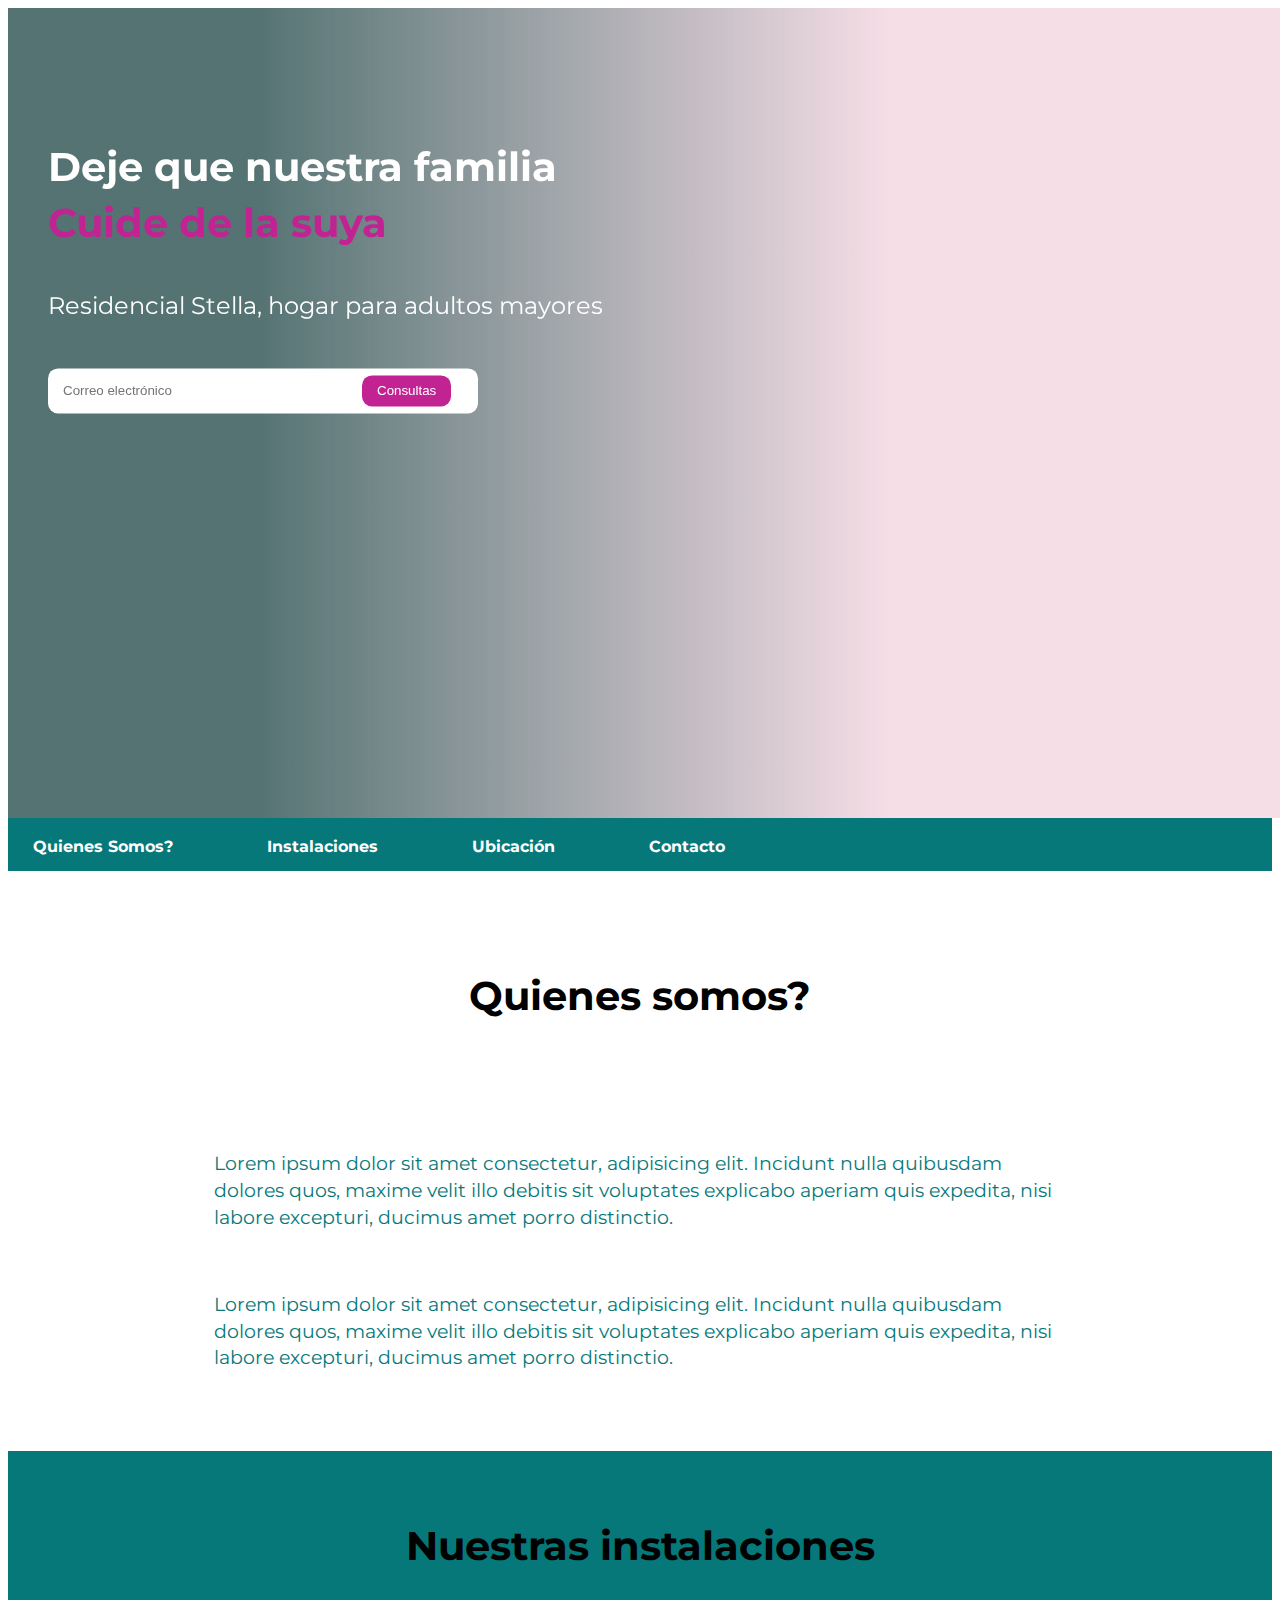
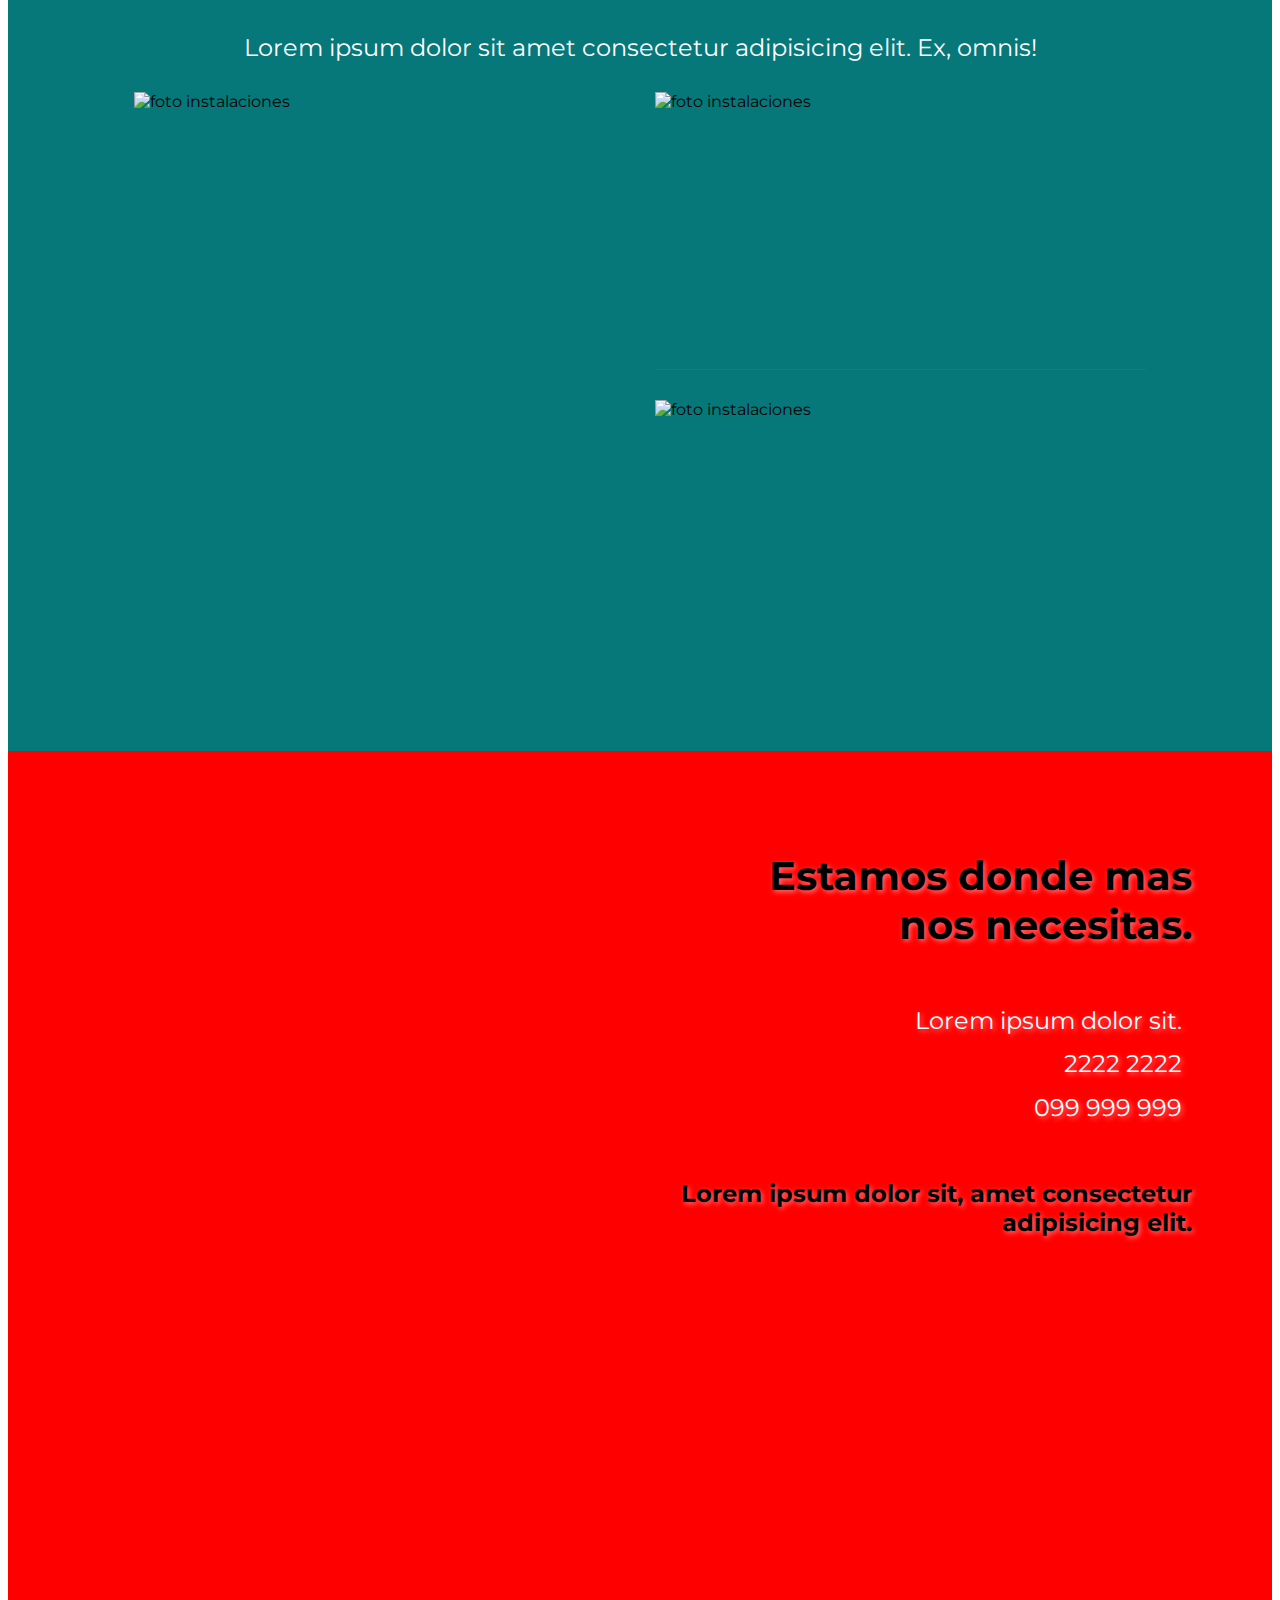
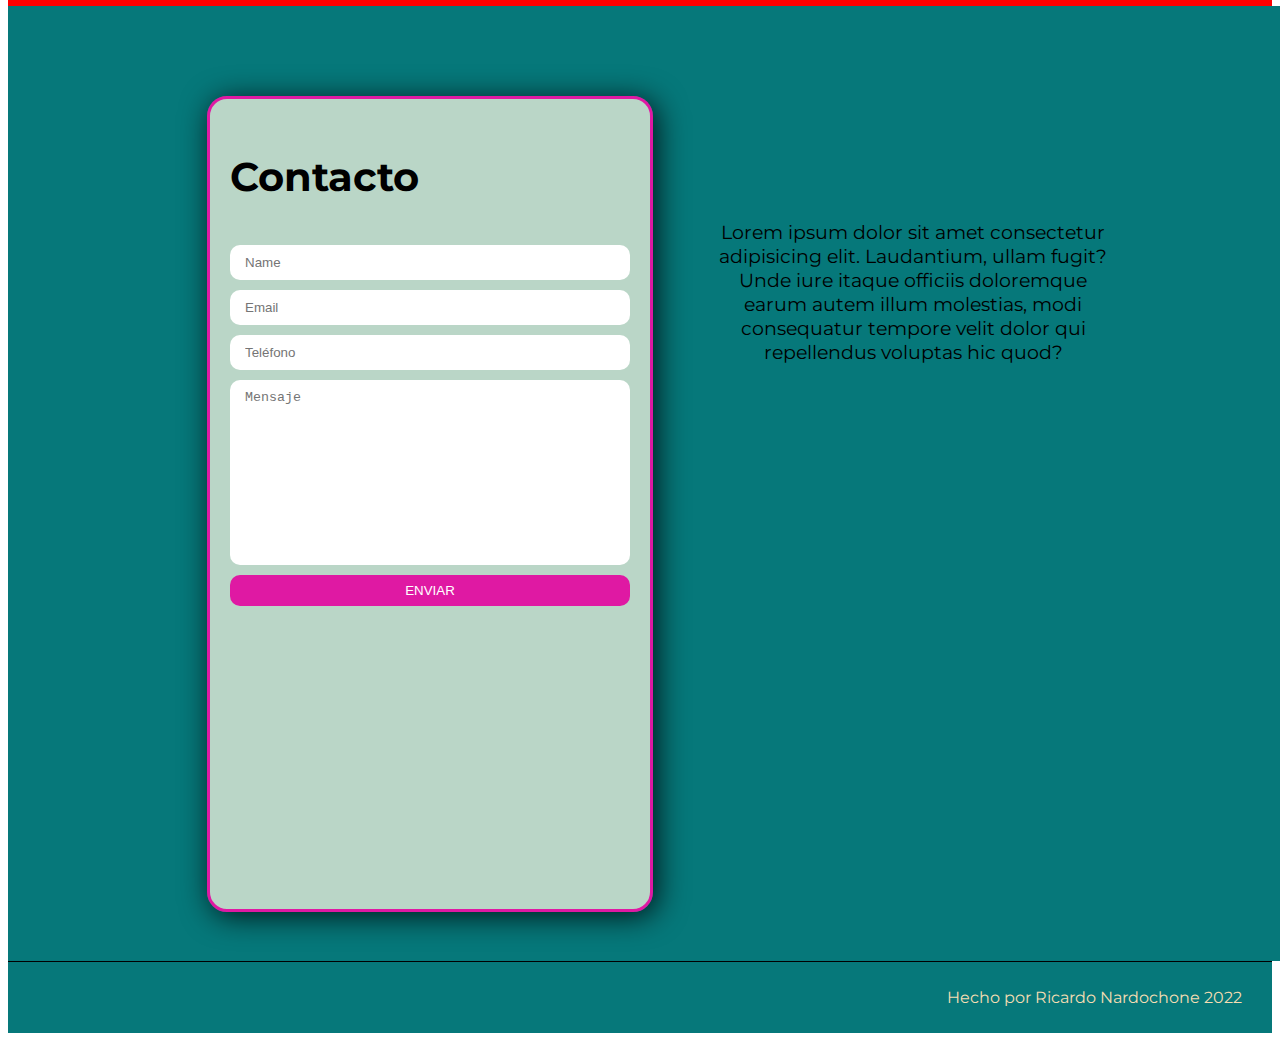
==== index.html @ 5abfd0f1 "Add files via upload" ====
<!DOCTYPE html>
<html lang="en">
<head>
    <meta charset="UTF-8">
    <meta http-equiv="X-UA-Compatible" content="IE=edge">
    <meta name="viewport" content="width=device-width, initial-scale=1.0">
    <title>Residencial Stella</title>
    <link rel="stylesheet" href="index.css">
    <link rel="stylesheet" href="normalize.css">
    <link rel="preconnect" href="https://fonts.googleapis.com">
    <link rel="preconnect" href="https://fonts.gstatic.com" crossorigin>
    <link href="https://fonts.googleapis.com/css2?family=Montserrat:wght@300;400;700&display=swap" rel="stylesheet">
    <script src="https://kit.fontawesome.com/e26da2372a.js" crossorigin="anonymous"></script>
</head>
<body>
    <div class="hero">
        <div class="heroBackground">
            <div class="heroText">
                <h1><span>Deje que nuestra familia</span><br>Cuide de la suya</h1>
                <p>Residencial Stella, hogar para adultos mayores</p>
                <form action="https://formsubmit.co/rich4shioo@gmail.com" method="POST">
                    <input type="hidden" name="_next" value="http://192.168.1.119:5500/">
                    <input type="hidden" name="_template" value="box">
                    <input type="hidden" name="_subject" value="Nuevo mensaje de la web!">
                    <input type="email" name="email" id="email" placeholder="Correo electrónico"> 
                    <input type="submit" value="Consultas">
                </form>
            </div>
        </div>
    </div>

    <div class="navSection">
        <nav class="navWide">
            <ul>
                <li><a href="#quienes">Quienes somos?</a></li>
                <li><a href="#instalaciones">Instalaciones</a></li>
                <li><a href="#ubicacion">Ubicación</a></li>
                <li><a href="#contacto">Contacto</a></li>
            </ul>
        </nav>
        <nav class="navSlim">
            <ul>
                <li><a href="#quienesMobile">Quienes somos?</a></li>
                <li><a href="#instalacionesMobile">Instalaciones</a></li>
                <li><a href="#ubicacionMobile">Ubicación</a></li>
                <li><a href="#contactoMobile">Contacto</a></li>
            </ul>
        </nav>
    </div>

    <div id="quienes" class="quienes">
        <div class="quienesMobile" id="quienesMobile"></div>
        <h2>Quienes somos?</h2>
        <div class="articles">
            <article>
                <p>Lorem ipsum dolor sit amet consectetur, adipisicing elit. Incidunt nulla quibusdam dolores quos, maxime velit illo debitis sit voluptates explicabo aperiam quis expedita, nisi labore excepturi, ducimus amet porro distinctio.</p>
                <div class="draw"><img src="images/img1.svg" alt=""></div>
            </article>
            <article id="artInvert">
                <div class="draw"><img src="images/img2.svg" alt=""></div>
                <p>Lorem ipsum dolor sit amet consectetur, adipisicing elit. Incidunt nulla quibusdam dolores quos, maxime velit illo debitis sit voluptates explicabo aperiam quis expedita, nisi labore excepturi, ducimus amet porro distinctio.</p>
            </article>
        </div>
    </div>

    <div id="instalaciones" class="instalaciones">
        <div class="instalacionesMobile" id="instalacionesMobile"></div>
        <h2>Nuestras instalaciones</h2>
        <p class="instSubtitle">Lorem ipsum dolor sit amet consectetur adipisicing elit. Ex, omnis!</p>
        <div class="instalacionesGrid">

            <article class="instalacionesArticle">
                <img src="images/instalaciones.jpg" alt="foto instalaciones">
                <div class="instalacionesHover">
                    <h3>Titulo</h3>
                    <p>Lorem, ipsum dolor sit amet consectetur adipisicing elit. Perspiciatis animi in illum optio saepe aliquam.</p>
                </div>
            </article>

            <article class="instalacionesArticle">
                <img src="images/instalaciones.jpg" alt="foto instalaciones">
                <div class="instalacionesHover">
                    <h3>Titulo</h3>
                    <p>Lorem, ipsum dolor sit amet consectetur adipisicing elit. Perspiciatis animi in illum optio saepe aliquam.</p>
                </div>
            </article>

            <article class="instalacionesArticle">
                <img src="images/instalaciones.jpg" alt="foto instalaciones">
                <div class="instalacionesHover">
                    <h3>Titulo</h3>
                    <p>Lorem, ipsum dolor sit amet consectetur adipisicing elit. Perspiciatis animi in illum optio saepe aliquam.</p>
                </div>
            </article>

        </div>
    </div>    

    <div id="ubicacion" class="ubicacion">
        <div class="ubicacionMobile" id="ubicacionMobile"></div>
        <div class="ubicacionBG">
            <div class="ubicacionText">
                <h2>Estamos donde mas<br>nos necesitas.</h2>
                <ul>
                    <li>Lorem ipsum dolor sit. <i class="fa-solid fa-map"></i></li>
                    <li>2222 2222 <i class="fa-solid fa-phone"></i></li>
                    <li>099 999 999 <i class="fa-brands fa-whatsapp-square"></i></li>
                </ul>
                <p>Lorem ipsum dolor sit, amet consectetur adipisicing elit.</p>
            </div>
        </div>
    </div>

    <div id="contacto" class="contacto">
        <div class="contactoMobile" id="contactoMobile"></div>
        <div class="form">
            <h2>Contacto</h2>
            <form name="contactForm" id="contactForm" action="https://formsubmit.co/rich4shioo@gmail.com" method="POST" class="endForm">
                <input type="hidden" name="_next" value="http://192.168.1.119:5500/">
                <input type="hidden" name="_template" value="box">
                <input type="hidden" name="_subject" value="Nuevo mensaje de la web!">
                <input type="text" name="name" id="name" placeholder="Name" required>
                <input type="email" name="email" id="email" placeholder="Email" required>
                <input type="number" name="number" id="number" placeholder="Teléfono">
                <textarea name="texta" id="texta" cols="30" rows="11" placeholder="Mensaje" form="contactForm"></textarea>
                <input type="submit" value="ENVIAR">
            </form>
        </div>
        <div class="mensajeFinal">
            <div class="drawFinal"><img src="images/img3.svg" alt=""></div>
            <p>Lorem ipsum dolor sit amet consectetur adipisicing elit. Laudantium, ullam fugit? Unde iure itaque officiis doloremque earum autem illum molestias, modi consequatur tempore velit dolor qui repellendus voluptas hic quod?</p>
        </div>
    </div>

    <footer>
        <p>Hecho por Ricardo Nardochone 2022</p>
    </footer>
</body>
</html>
---- index.css ----
:root{
    --main-color: rgb(223, 25, 163);
    --secondary-color: rgb(6, 120, 122);
}

body{
    font-family: 'Montserrat', sans-serif;
    position: relative;
}

.heroBackground{
    width: 100vw;
    height: 90vh;
    background-image: 
        linear-gradient(90deg, rgb(4, 58, 59, 0.7) 20%, rgba(238, 88, 143, 0.2) 70%),
        url("images/background1.jpg");
    filter: grayscale(20%);
    background-size: cover;
    background-attachment: fixed;
    background-position: 70% 50%;
    background-position: relative;
    background-repeat: no-repeat;
}

.heroText{
    position: absolute;
    top: 50%;
    transform: translate(0,-100%);
    left: 40px;
}

.hero h1{
    font-weight: 700;
    font-size: 2.5rem;
    color: var(--main-color);
    line-height: 3.5rem;
}

.hero span{
    color: white;
}

.hero p{
    font-weight: 400;
    font-size: 1.5rem;
    color: white;
    line-height: 3.5rem;
}

.hero input[type='email']{
    margin-top: 10px;
    width: 400px;
    border-style: none;
    padding: 15px;
    border-radius: 10px;
    outline: none;
}

.hero input[type='submit']{
    color: white;
    background-color: var(--main-color);
    padding: 8px 15px;
    border-style: none;
    border-radius: 10px;
    margin-left: -120px;
    cursor: pointer;
}

.navSection{
    position: sticky;
    z-index: 20;
    top: 0;
}

nav{
    background-color: var(--secondary-color);
    display: flex;
    justify-content: right;
}

nav ul{
    margin: 0;
    padding: 0;
}

nav ul li{
    display: inline-block;
    list-style-type: none;
    padding: 15px 25px;
    margin-top: 4px;
    margin-right: 40px;
}

nav ul li a{    
    text-decoration: none;
    color:  white;
    font-weight: bold;
    cursor: pointer;
    text-transform: capitalize;
}

nav ul li a:hover{
    color: black;
    transition: .2s;
} 

.quienes{
    display: flex;
    flex-direction: column;
    width: 100%;
    margin: auto;
    align-items: center;
}

.quienes h2{
    margin: 100px 0;
    font-size: 2.5rem;
}

article{
    width: 80%;
    margin: 0 auto;
    display: flex;
    justify-content: center;
    align-items: center;
    padding: 20px;
}

.articles:first-child{margin-top: 50px;}
.articles:last-child{margin-bottom: 50px;}

.draw img{
    width: 300px;
}

article p{
    margin: 10px 80px;
    padding: 0;
    font-size: 1.2rem;
    line-height: 1.4;
    color: var(--secondary-color);
}

/* Instalaciones */
.instalaciones{
    background-color: var(--secondary-color);
    width: 100%;
    height: 100vh;
    display: flex;
    flex-direction: column;
    align-items: center;
}

.instalaciones h2{    
    margin-top: 70px;
    font-size: 2.5rem;
}

.instSubtitle {
    max-width: 90%;
    text-align: center;
    color: white;
    font-size: 1.5rem;
    margin: 30px 0;
}

.instalacionesGrid{
    display: grid;
    width: 80%;
    height: 65%;
    grid-template-areas: 
    "img1 img1 img2 img2"
    "img1 img1 img3 img3";
    gap: 30px;
}

.instalacionesArticle{
    margin: 0;
    padding: 0;
    position: relative;
    width: 100%;
    height: 100%;
    overflow: hidden;
}

.instalacionesArticle img{
    width: 100%;
    height: 100%;
    object-fit: cover;
    cursor: pointer;
}

.instalacionesArticle:nth-of-type(1){
    grid-area: img1;
}

.instalacionesArticle:nth-of-type(2){
    grid-area: img2;
}

.instalacionesArticle:nth-of-type(3){
    grid-area: img3;
}

.instalacionesHover h3{
    font-size: 1.7rem;
}

.instalacionesHover p{
    font-size: 1.2rem;
    color: white;
    font-weight: 400;
    width: 80%;
}

.instalacionesHover{
    position: absolute;
    background: #f01bb0c5;
    top: 0;
    left: 0;
    width: 100%;
    height: 100%;
    display: flex;
    flex-direction: column;
    justify-content: center;
    align-items: center;
    text-align: center;
    transform: translateY(100%);
    transition: transform 0.4s ease-in-out;
}

.instalacionesArticle:hover .instalacionesHover{
    transform: translateY(0%);
}


/* Ubicacion */
.ubicacion{
    position: relative;
    background-color: red;
    width: 100%;
    height: 95vh;
}

.ubicacion h2{
    margin: 100px 0;
    font-size: 2.5rem;
    color: black;
}

.ubicacionBG{    
    width: 100%;
    height: 100%;
    background-image:  
        linear-gradient(90deg,
        rgba(255, 255, 255, 0) 0%,
        rgba(255, 255, 255, 0) 40%,
        rgba(6, 120, 122, 0.4) 50%,
        rgba(6, 120, 122, 1) 80%,
        rgb(6, 120, 122, 1) 100%),
        url("images/background2.jpg");
    background-size: cover;
    background-attachment: fixed;
    background-position: center;
    background-position: relative;
    background-repeat: no-repeat;
}

.ubicacionText{
    position: absolute;
    width: 600px;
    right: 80px;
    color: white;
    text-align: right;
    text-shadow: 2px 2px 5px rgba(255, 255, 255, 0.438);
}

.ubicacionText ul{
    list-style: none;
    margin-top: -50px;
    margin-bottom: 50px;
    margin-left: 80px;
    line-height: 1.8;
    font-size: 1.5rem;
    font-weight: 400;
}

.ubicacionText ul li i{
    margin-left: 10px;
}

.ubicacion p{
    font-size: 1.5rem;
    color: black;
    font-weight: 700;
}

.contacto{
    background-color: var(--secondary-color);
    height: 95vh;
    width: 100%;
    display: flex;
    padding: 50px;
    justify-content: center;
}

.contacto .form{
    width: 400px;
    height: 90%;
    background-color: rgba(235, 240, 220, 0.788);
    border: 3px solid var(--main-color);
    border-radius: 20px;
    padding: 20px;
    margin-top: 40px;
    box-shadow: 4px 4px 30px rgba(0, 0, 0, 0.829);
}

.mensajeFinal{
    width: 400px;
    margin: 30px 60px;
    text-align: center;
}


.drawFinal img{
    margin-top: 80px;
    width: 300px;
}

.mensajeFinal p{    
    font-size: 1.2rem;
    margin: 50px 0;
}

.contacto h2{
    font-size: 2.5rem;
}

.endForm{
    display: flex;
    flex-direction: column;
}

.contacto input{
    margin-top: 10px;
    border-style: none;
    padding: 10px 15px;
    border-radius: 10px;
    outline: none;
}

.contacto input[type='submit']{
    color: white;
    background-color: var(--main-color);
    padding: 8px 15px;
    border-style: none;
    cursor: pointer;
    border-radius: 10px;
}

.contacto textarea{
    margin-top: 10px;
    border-style: none;
    padding: 10px 15px;
    border-radius: 10px;
    outline: none;
    resize: none;
}

footer{
    display: flex;
    justify-content: right;
    background-color: var(--secondary-color);
    padding: 10px;
    border-top: 1px solid black;
}

footer p{
    font-size: 1rem;
    margin-right: 20px;
    color: wheat;
}

.navWide{ display: block; }
.navSlim{ display: none; }

@media screen and (max-width: 850px) {
    .navWide{ display: none; }
    .navSlim{ display: block; }

    .contactoMobile{
        display: block;
        position: relative;
        top: -950px;
        visibility: hidden;
    }  

    .quienesMobile{
        display: block;
        position: relative;
        top: -100px;
        visibility: hidden;
    }
    
    .instalacionesMobile{
        display: block;
        position: relative;
        top: -100px;
        visibility: hidden;
    }
    
    .ubicacionMobile{
        display: block;
        position: relative;
        top: -150px;
        visibility: hidden;
    }

    .heroBackground{
        width: 100%;
        height: 75vh;
        background-image: 
            linear-gradient(90deg, rgba(4, 58, 59, .8) 20%, rgba(238, 88, 143, 0.7) 100%),
            url("images/background1-mobile.png");
        filter: grayscale(20%);
        background-size:cover;
        background-attachment: fixed;
        background-position: 50% 50%;
        background-repeat: no-repeat;
    }

    .heroText{
        position: absolute;
        width: 80%;
        top: 50%;
        transform: translate(0,-50%);
        text-align: center;
    }
    
    .hero h1{
        font-weight: 700;
        font-size: 2rem;
        color: var(--main-color);
        line-height: 3.5rem;
        margin-bottom: 20px;
    }

    .hero form{
        display: none;
    }
    
    .hero span{
        color: white;
    }
    
    .hero p{
        font-weight: 400;
        font-size: 1.5rem;
        color: white;
        line-height: 2.5rem;
    }

    nav{
        background-color: var(--secondary-color);
        display: flex;
        flex-direction: column;
        justify-content: center;
        text-align: center;
        align-items: center;
    }

    nav ul li{
        display:block;
        margin: 0;
        list-style-type: none;
        font-size: 1rem;
        line-height: 0.5;
    }

    .quienes{
        display: flex;
        flex-direction: column;
        align-items: center;
        justify-content: center;
        width: 80%;
    }
    
    .quienes h2{
        font-size: 1.5rem;
    }
    
    article{
        display: flex;
        flex-direction: column;
        justify-content: center;
        align-items: center;
        text-align: center;
    }

    #artInvert{
        flex-direction: column-reverse;
    }
    
    .articles:first-child{margin-top: 50px;}
    .articles:last-child{margin-bottom: 50px;}
    
    .draw img{
        width: 300px;
        margin: 100px 0;
    }
    
    article p{
        width: 80%;
        font-size: 1.2rem;
        line-height: 1.4;
        color: var(--secondary-color);
    }

    .instalaciones{
        height: auto;
    }
    
    .instalaciones h2{    
        margin-top: 80px;
        font-size: 2rem;
        text-align: center;
    }
    
    .instSubtitle {
        width: 80%;
        text-align: center;
        color: white;
        font-size: 1.2rem;
        margin: 30px 0;
    }
    
    .instalacionesGrid{
        display: grid;
        width: 90%;
        grid-template-areas: 
        "img1 img1"
        "img2 img2"
        "img3 img3";
        gap: 20px;
        margin-bottom: 40px;
    }
    
    .instalacionesArticle{
        width: 100%;
        height: auto;
    }
    
    .instalacionesArticle img{
        width: 100%;
        height: 100%;
        object-fit: cover;
        cursor: pointer;
    }
    
    .instalacionesArticle:nth-of-type(1){
        grid-area: img1;
    }
    
    .instalacionesArticle:nth-of-type(2){
        grid-area: img2;
    }
    
    .instalacionesArticle:nth-of-type(3){
        grid-area: img3;
    }

    .instalacionesHover{
        display: none;
    }

    
    .ubicacion{
        position: relative;
        width: 100%;
        height: 95vh;
    }

    .ubicacion h2{
        position: relative;
        width: 80%;
        margin: 40px auto;
        font-size: 1.5rem;
        color: black;
        text-align: center;
    }
    
    .ubicacionBG{    
        width: 100%;
        height: 100%;
        background-image: url("images/background2.jpg");
        background-size: cover;
        background-attachment: fixed;
        background-position: center;
        background-position: relative;
        background-repeat: no-repeat;
        display: flex;
    }
    
    .ubicacionText{
        position:initial;
        color: black;
        text-shadow: 2px 2px 5px rgba(255, 255, 255, 0.829);
    }
    
    .ubicacionText ul{
        margin: 0;
        position: absolute;
        bottom: 30px;
        right: 30px;
        list-style: none;
        line-height: 1.8;
        font-size: 1.2rem;
        font-weight: 400;
    }

    .ubicacionText ul li{        
        font-weight: 700;
    }

    .ubicacion p{
        display: none;
    }

    .contacto{
        background-color: var(--secondary-color);
        width: 100%;
        height: auto;
        display: flex;
        flex-direction: column-reverse;
        padding: 0;
        justify-content: center;
        align-items: center;
    }
    
    .contacto .form{
        width: 320px;
        height: 70%;
        background-color: rgba(235, 240, 220, 0.788);
        border: 3px solid var(--main-color);
        border-radius: 20px;
        padding: 20px;
        margin-top: 30px;
        margin-bottom: 80px;
        box-shadow: 4px 4px 30px rgba(0, 0, 0, 0.829);
    }
    
    .mensajeFinal{
        width: 350px;
        margin: 0;
        text-align: center;
    }

    .mensajeFinal p{
        display: none;
    }
    
    
    .drawFinal img{
        margin-top: 80px;
        width: 200px;
    }
    
    .contacto h2{
        font-size: 1.7rem;
    }
    
    .endForm{
        display: flex;
        flex-direction: column;
    }
    
    .contacto input{
        margin-top: 10px;
        border-style: none;
        padding: 10px 15px;
        border-radius: 10px;
        outline: none;
    }
    
    .contacto input[type='submit']{
        color: white;
        background-color: var(--main-color);
        padding: 8px 15px;
        border-style: none;
        cursor: pointer;
        border-radius: 10px;
    }
    
    .contacto textarea{
        margin-top: 10px;
        border-style: none;
        padding: 10px 15px;
        border-radius: 10px;
        outline: none;
        resize: none;
    }
}
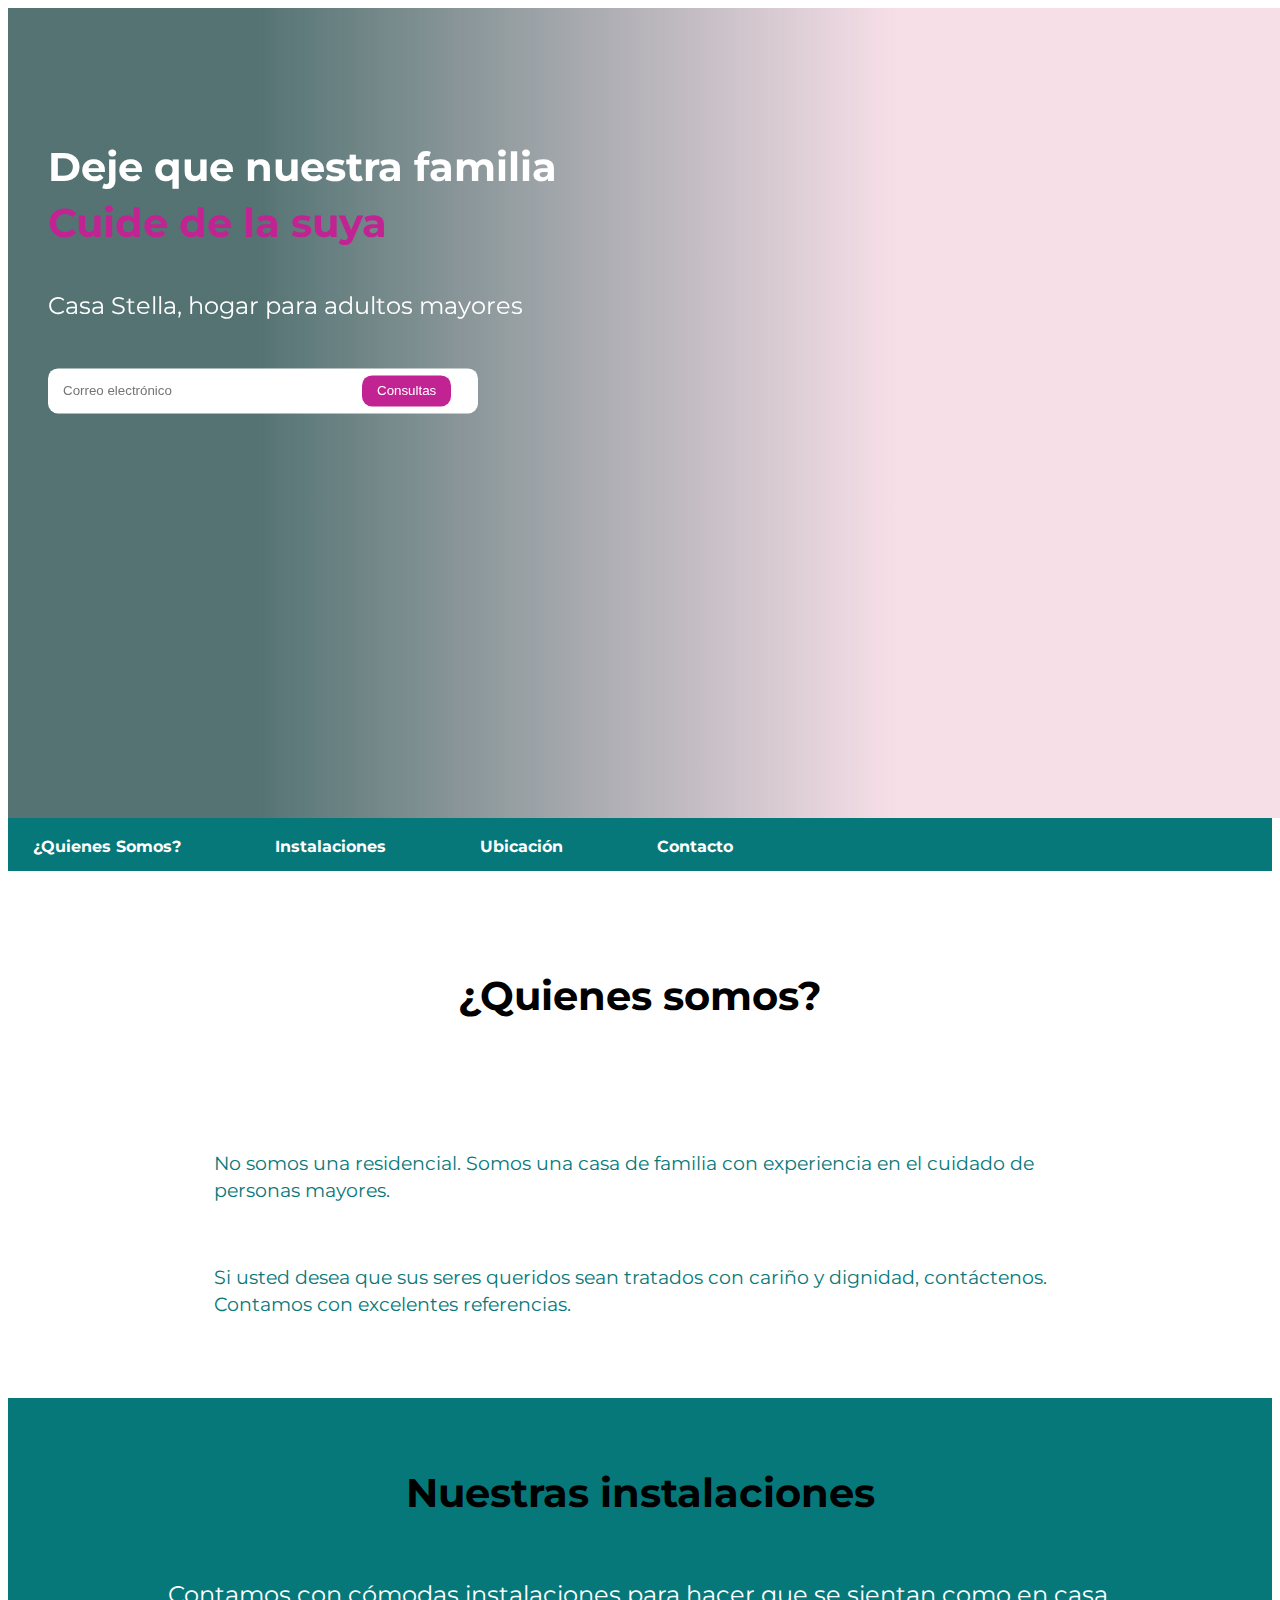
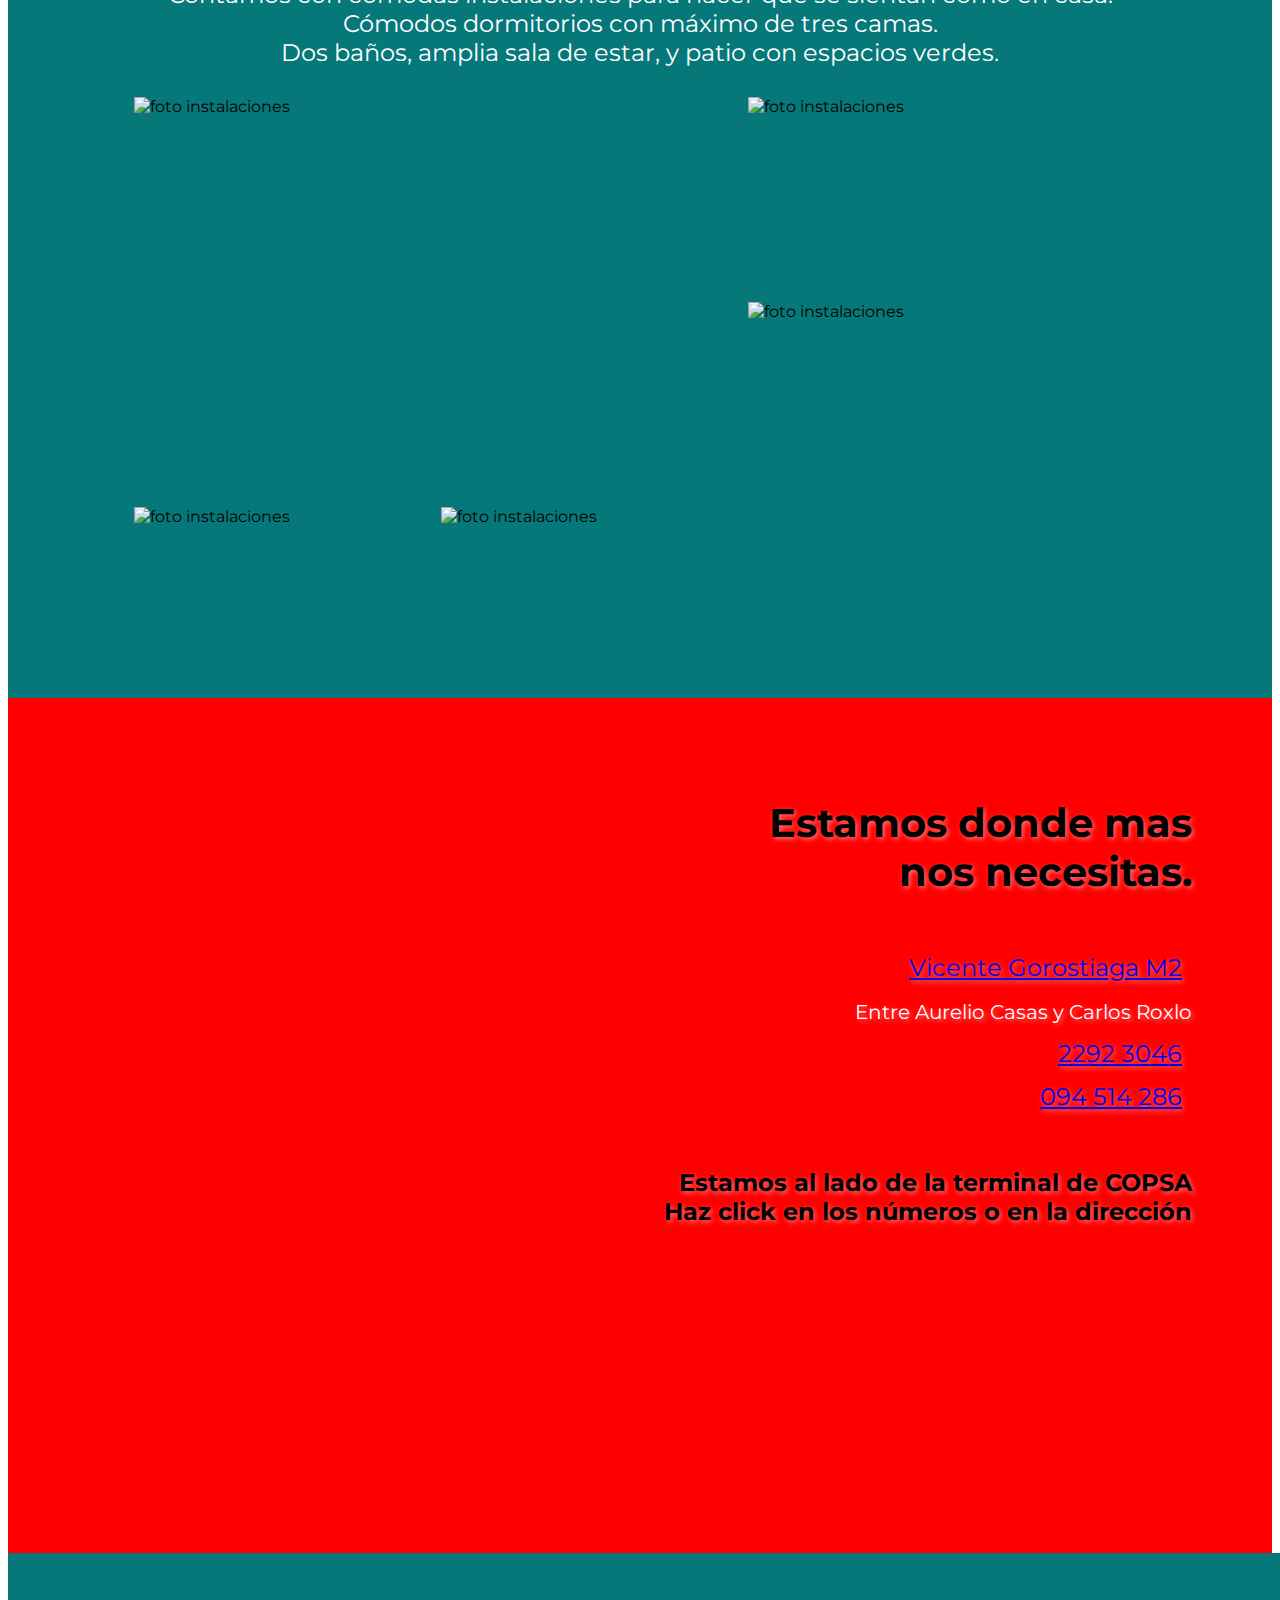
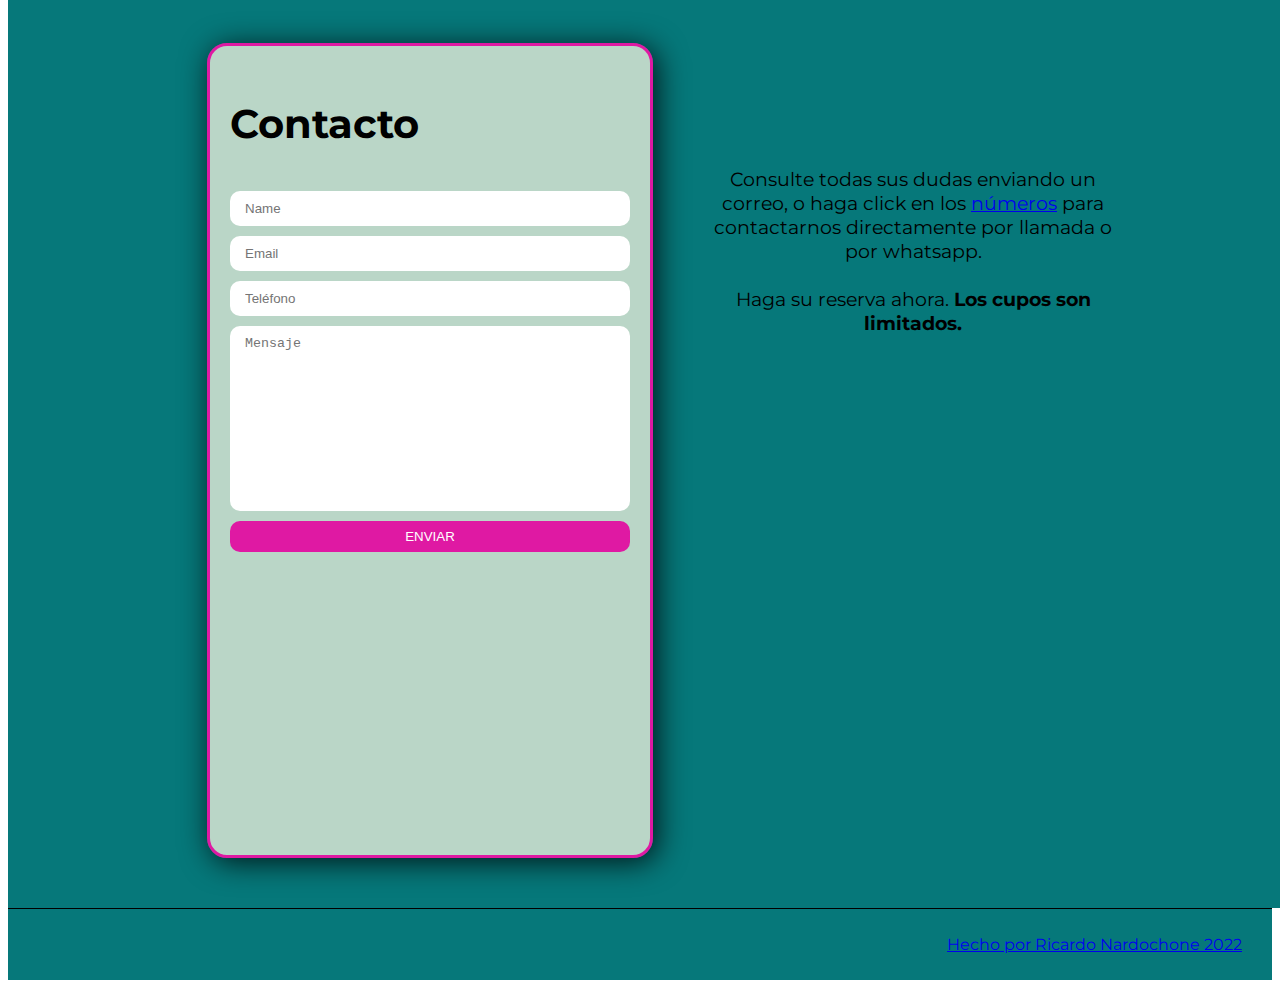
==== commit 7429bc33: "Update index.html" ====
--- a/index.html
+++ b/index.html
@@ -17,12 +17,13 @@
         <div class="heroBackground">
             <div class="heroText">
                 <h1><span>Deje que nuestra familia</span><br>Cuide de la suya</h1>
-                <p>Residencial Stella, hogar para adultos mayores</p>
+                <p>Casa Stella, hogar para adultos mayores</p>
                 <form action="https://formsubmit.co/rich4shioo@gmail.com" method="POST">
-                    <input type="hidden" name="_next" value="http://192.168.1.119:5500/">
+                    <input type="hidden" name="_captcha" value="false">
+                    <input type="hidden" name="_next" value="www.casastella.me">
                     <input type="hidden" name="_template" value="box">
                     <input type="hidden" name="_subject" value="Nuevo mensaje de la web!">
-                    <input type="email" name="email" id="email" placeholder="Correo electrónico"> 
+                    <input type="email" name="email" id="email" placeholder="Correo electrónico" required> 
                     <input type="submit" value="Consultas">
                 </form>
             </div>
@@ -32,7 +33,7 @@
     <div class="navSection">
         <nav class="navWide">
             <ul>
-                <li><a href="#quienes">Quienes somos?</a></li>
+                <li><a href="#quienes">¿Quienes somos?</a></li>
                 <li><a href="#instalaciones">Instalaciones</a></li>
                 <li><a href="#ubicacion">Ubicación</a></li>
                 <li><a href="#contacto">Contacto</a></li>
@@ -40,7 +41,7 @@
         </nav>
         <nav class="navSlim">
             <ul>
-                <li><a href="#quienesMobile">Quienes somos?</a></li>
+                <li><a href="#quienesMobile">¿Quienes somos?</a></li>
                 <li><a href="#instalacionesMobile">Instalaciones</a></li>
                 <li><a href="#ubicacionMobile">Ubicación</a></li>
                 <li><a href="#contactoMobile">Contacto</a></li>
@@ -50,15 +51,15 @@
 
     <div id="quienes" class="quienes">
         <div class="quienesMobile" id="quienesMobile"></div>
-        <h2>Quienes somos?</h2>
+        <h2>¿Quienes somos?</h2>
         <div class="articles">
-            <article>
-                <p>Lorem ipsum dolor sit amet consectetur, adipisicing elit. Incidunt nulla quibusdam dolores quos, maxime velit illo debitis sit voluptates explicabo aperiam quis expedita, nisi labore excepturi, ducimus amet porro distinctio.</p>
-                <div class="draw"><img src="images/img1.svg" alt=""></div>
+            <article >
+                <div class="draw"><img src="images/img2.svg" alt=""></div>
+                <p>No somos una residencial. Somos una casa de familia con experiencia en el cuidado de personas mayores.</p>
             </article>
             <article id="artInvert">
-                <div class="draw"><img src="images/img2.svg" alt=""></div>
-                <p>Lorem ipsum dolor sit amet consectetur, adipisicing elit. Incidunt nulla quibusdam dolores quos, maxime velit illo debitis sit voluptates explicabo aperiam quis expedita, nisi labore excepturi, ducimus amet porro distinctio.</p>
+                <p>Si usted desea que sus seres queridos sean tratados con cariño y dignidad, contáctenos. Contamos con excelentes referencias.</p>
+                <div class="draw"><img src="images/img1.svg" alt=""></div>
             </article>
         </div>
     </div>
@@ -66,30 +67,41 @@
     <div id="instalaciones" class="instalaciones">
         <div class="instalacionesMobile" id="instalacionesMobile"></div>
         <h2>Nuestras instalaciones</h2>
-        <p class="instSubtitle">Lorem ipsum dolor sit amet consectetur adipisicing elit. Ex, omnis!</p>
+        <p class="instSubtitle">Contamos con cómodas instalaciones para hacer que se sientan como en casa.<br>Cómodos dormitorios con máximo de tres camas.<br>Dos baños, amplia sala de estar, y patio con espacios verdes.</p>
         <div class="instalacionesGrid">
 
             <article class="instalacionesArticle">
-                <img src="images/instalaciones.jpg" alt="foto instalaciones">
+                <img src="images/1.png" alt="foto instalaciones">
                 <div class="instalacionesHover">
-                    <h3>Titulo</h3>
-                    <p>Lorem, ipsum dolor sit amet consectetur adipisicing elit. Perspiciatis animi in illum optio saepe aliquam.</p>
+                    <p>Celebramos los cumpleaños todos juntos como una familia.<br>Los familiares también están invitados!</p>
                 </div>
             </article>
 
             <article class="instalacionesArticle">
-                <img src="images/instalaciones.jpg" alt="foto instalaciones">
+                <img src="images/2.png" alt="foto instalaciones">
                 <div class="instalacionesHover">
-                    <h3>Titulo</h3>
-                    <p>Lorem, ipsum dolor sit amet consectetur adipisicing elit. Perspiciatis animi in illum optio saepe aliquam.</p>
+                    <p>Disfrutando de los días lindos bajo la sombra.</p>
                 </div>
             </article>
 
             <article class="instalacionesArticle">
-                <img src="images/instalaciones.jpg" alt="foto instalaciones">
+                <img src="images/3.png" alt="foto instalaciones">
                 <div class="instalacionesHover">
-                    <h3>Titulo</h3>
-                    <p>Lorem, ipsum dolor sit amet consectetur adipisicing elit. Perspiciatis animi in illum optio saepe aliquam.</p>
+                    <p>Nunca se es demasiado grande para festejar tu cumple!</p>
+                </div>
+            </article>
+
+            <article class="instalacionesArticle">
+                <img src="images/4.png" alt="foto instalaciones">
+                <div class="instalacionesHover">
+                    <p>Habitaciones de 2 o 3 camas</p>
+                </div>
+            </article>
+
+            <article class="instalacionesArticle">
+                <img src="images/5.png" alt="foto instalaciones">
+                <div class="instalacionesHover">
+                    <p>Cómodas y bien amuebladas.</p>
                 </div>
             </article>
 
@@ -102,11 +114,12 @@
             <div class="ubicacionText">
                 <h2>Estamos donde mas<br>nos necesitas.</h2>
                 <ul>
-                    <li>Lorem ipsum dolor sit. <i class="fa-solid fa-map"></i></li>
-                    <li>2222 2222 <i class="fa-solid fa-phone"></i></li>
-                    <li>099 999 999 <i class="fa-brands fa-whatsapp-square"></i></li>
+                    <li><a href="https://www.google.com.uy/maps/@-34.7151277,-55.9666492,17.96z?hl=es-419" target="_blank">Vicente Gorostiaga M2 <i class="fa-solid fa-map"></i></a></li>
+                    <li><small>Entre Aurelio Casas y Carlos Roxlo</small></li>
+                    <li><a href="tel:2292 3046">2292 3046 <i class="fa-solid fa-phone" target="_blank"></i></a></li>
+                    <li><a href="https://wa.me/59894514286?text=Quisiera saber mas sobre casa Stella!" target="_blank"> 094 514 286 <i class="fa-brands fa-whatsapp-square"></i></a></li>
                 </ul>
-                <p>Lorem ipsum dolor sit, amet consectetur adipisicing elit.</p>
+                <p>Estamos al lado de la terminal de COPSA<br>Haz click en los números o en la dirección</p>
             </div>
         </div>
     </div>
@@ -116,7 +129,8 @@
         <div class="form">
             <h2>Contacto</h2>
             <form name="contactForm" id="contactForm" action="https://formsubmit.co/rich4shioo@gmail.com" method="POST" class="endForm">
-                <input type="hidden" name="_next" value="http://192.168.1.119:5500/">
+                <input type="hidden" name="_captcha" value="false">
+                <input type="hidden" name="_next" value="https://casastella.me">
                 <input type="hidden" name="_template" value="box">
                 <input type="hidden" name="_subject" value="Nuevo mensaje de la web!">
                 <input type="text" name="name" id="name" placeholder="Name" required>
@@ -128,12 +142,12 @@
         </div>
         <div class="mensajeFinal">
             <div class="drawFinal"><img src="images/img3.svg" alt=""></div>
-            <p>Lorem ipsum dolor sit amet consectetur adipisicing elit. Laudantium, ullam fugit? Unde iure itaque officiis doloremque earum autem illum molestias, modi consequatur tempore velit dolor qui repellendus voluptas hic quod?</p>
+            <p>Consulte todas sus dudas enviando un correo, o haga click en los <a href="#ubicacion">números</a> para contactarnos directamente por llamada o por whatsapp.<br><br>Haga su reserva ahora. <strong>Los cupos son limitados.</strong></p>
         </div>
     </div>
 
     <footer>
-        <p>Hecho por Ricardo Nardochone 2022</p>
+        <p><a href="https://wa.me/59893966795?text=Necesito un sitio web!" target="_blank">Hecho por Ricardo Nardochone 2022</a></p>
     </footer>
 </body>
-</html>+</html>
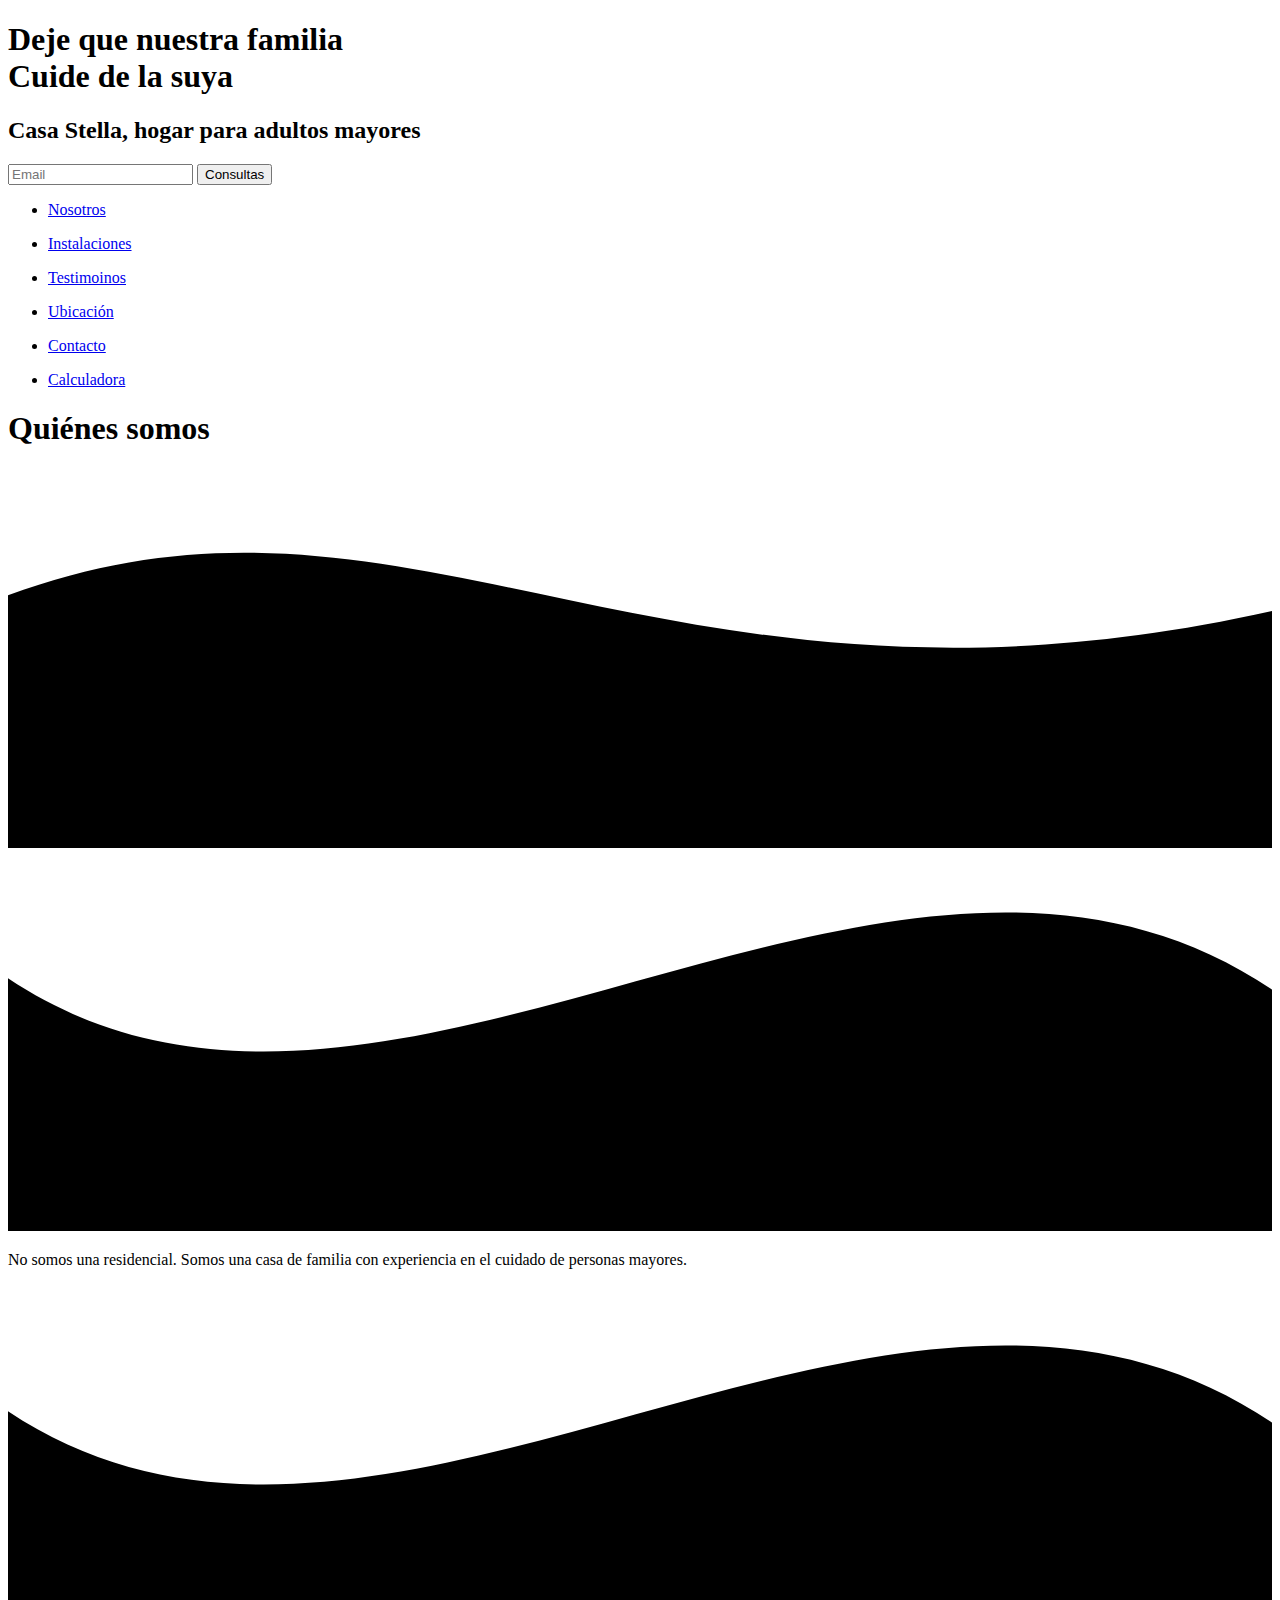
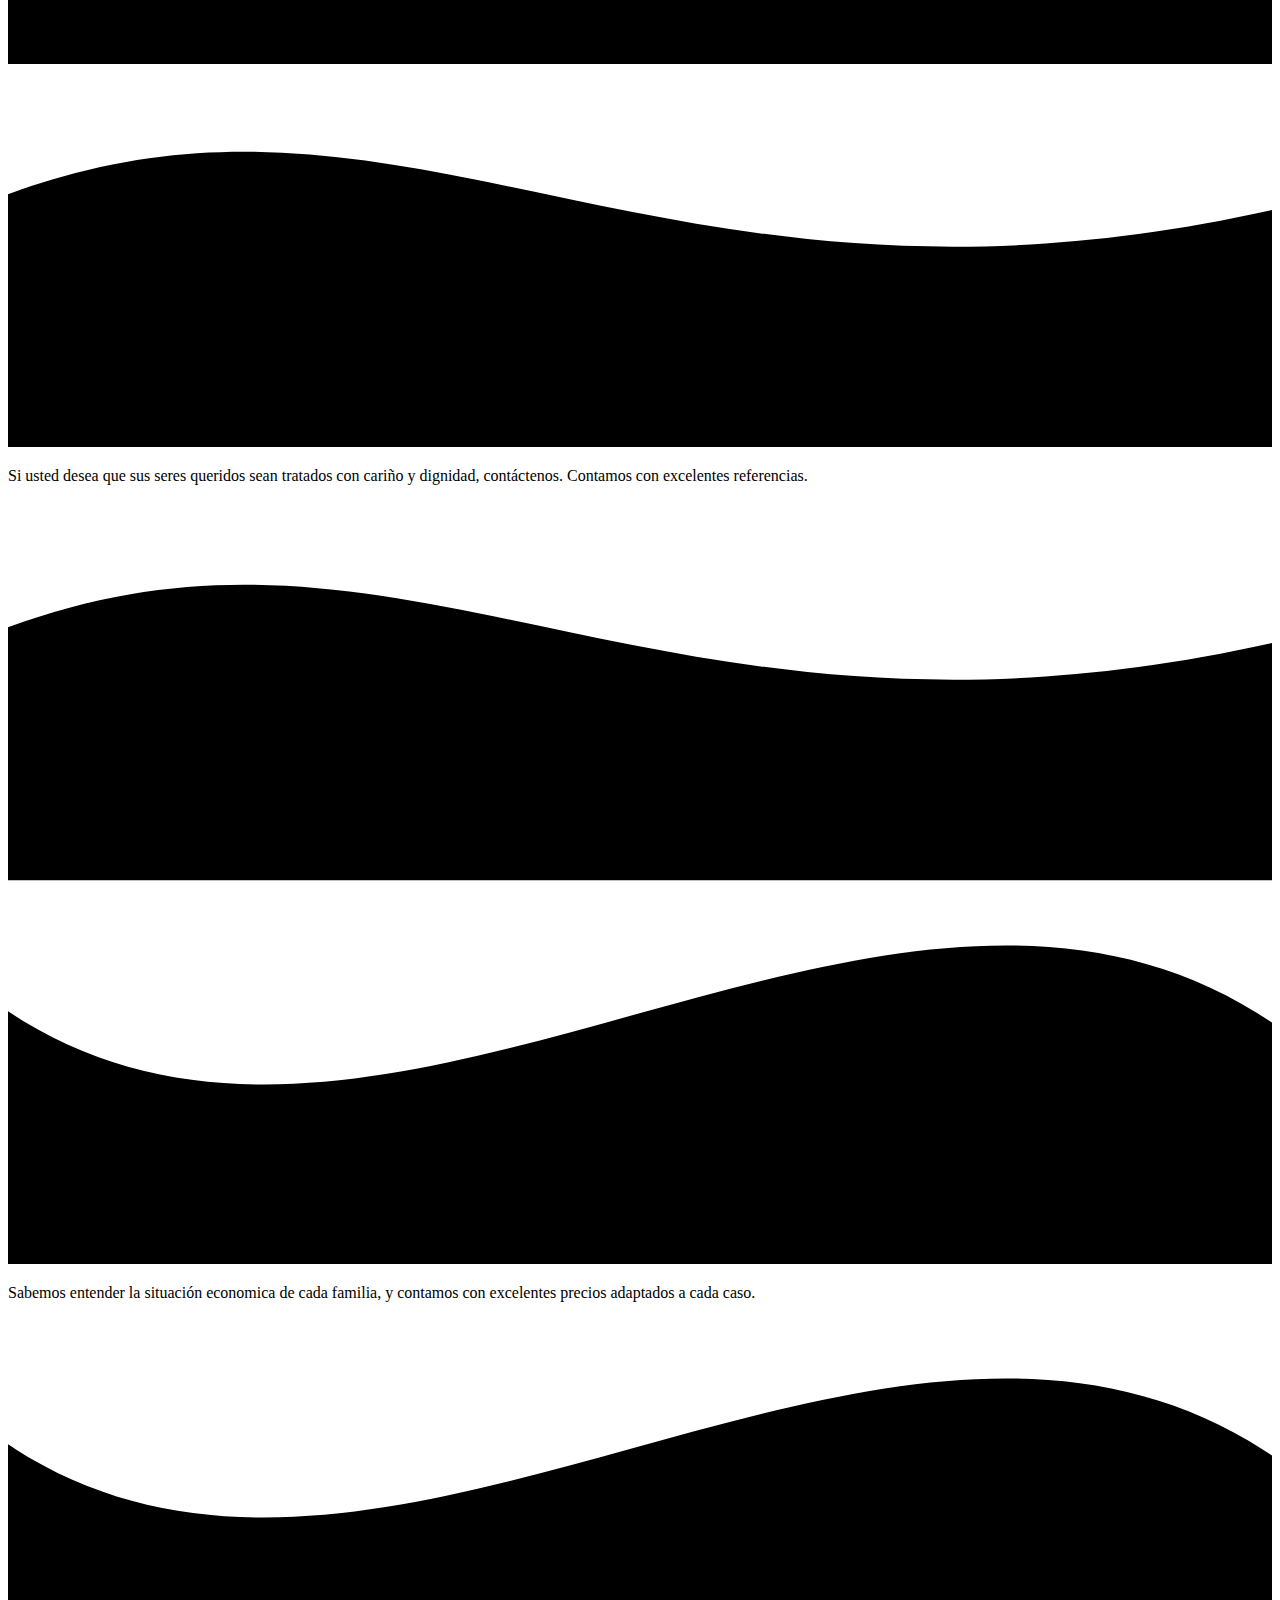
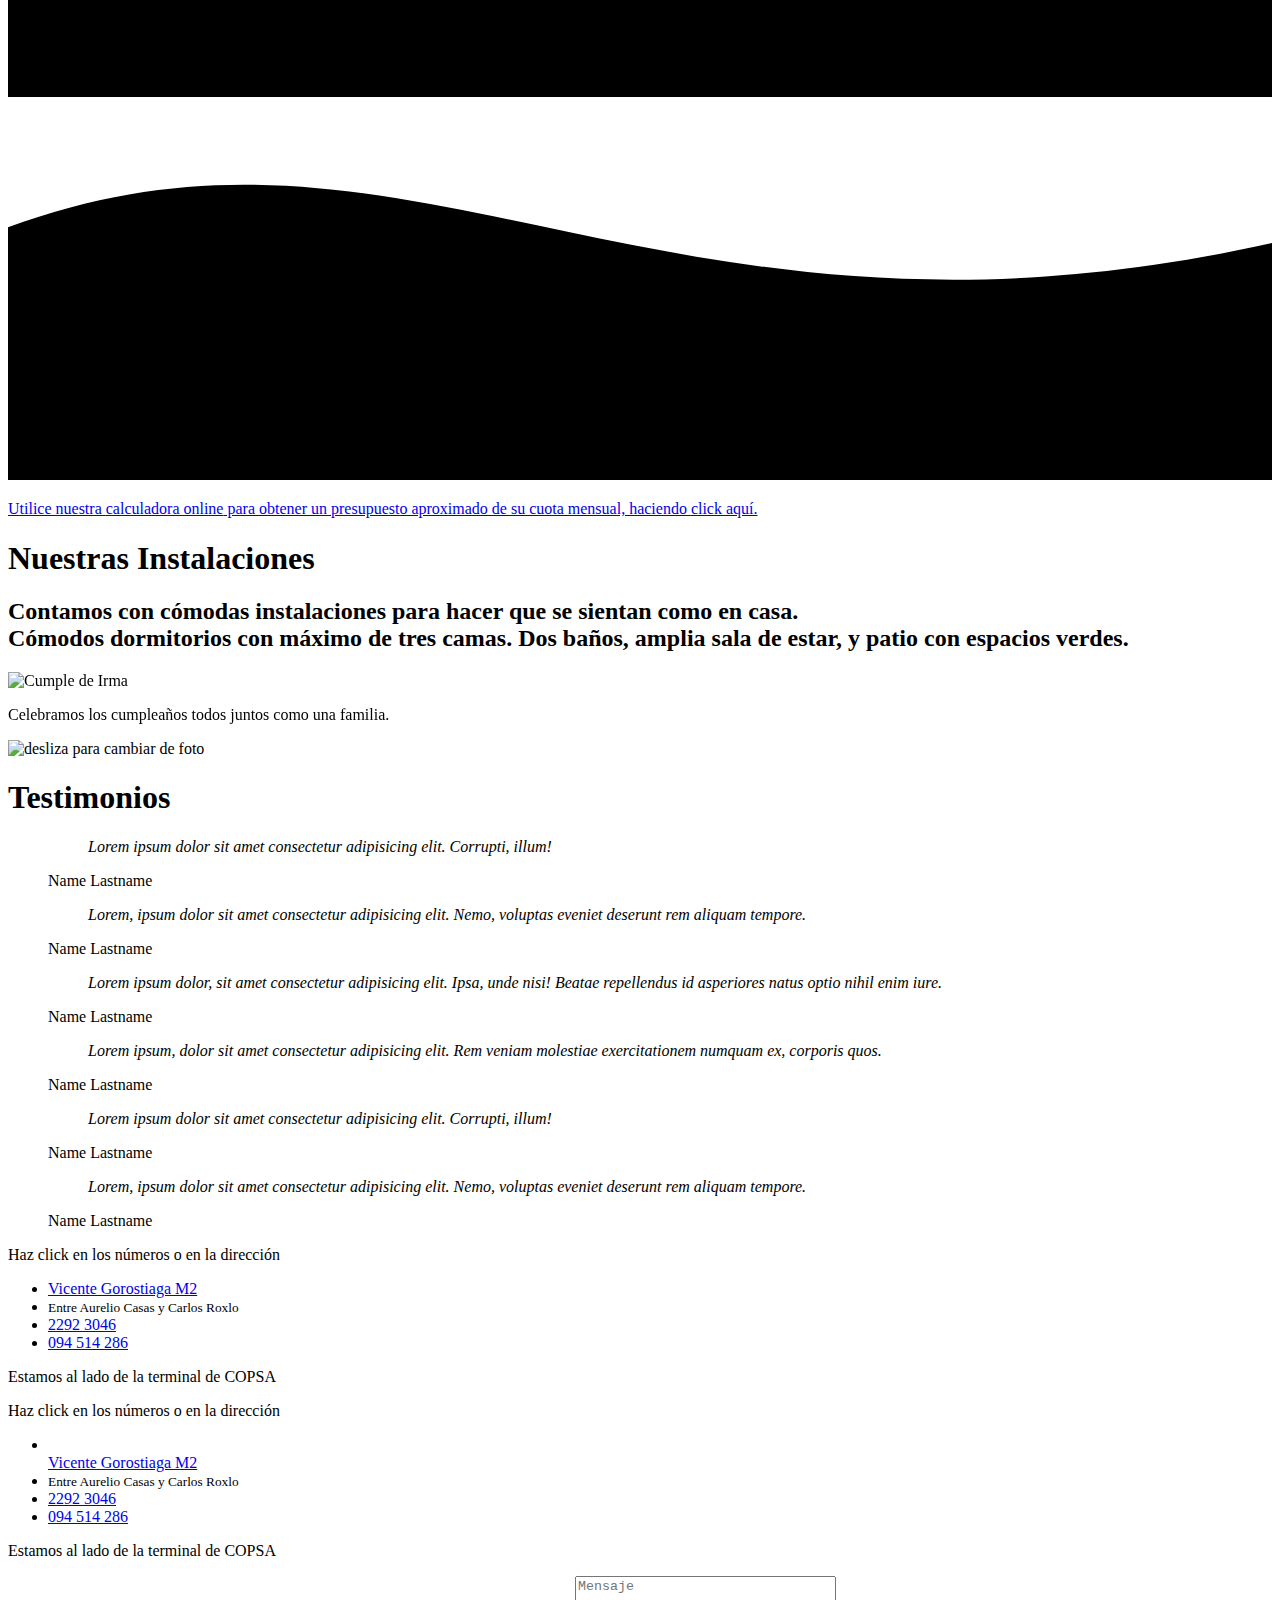
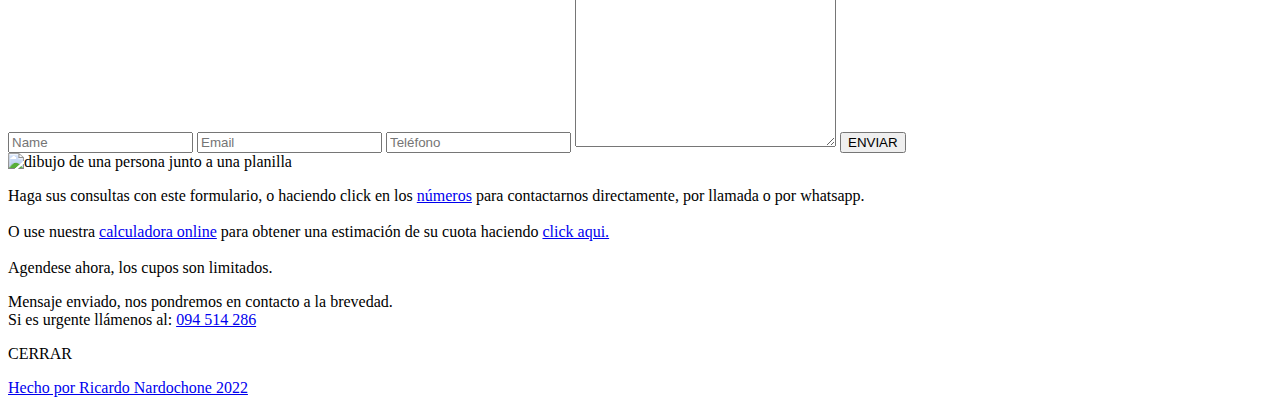
==== commit fa993e42: "fixing contact form" ====
--- a/index.html
+++ b/index.html
@@ -1,153 +1,492 @@
-<!DOCTYPE html>
-<html lang="en">
-<head>
-    <meta charset="UTF-8">
-    <meta http-equiv="X-UA-Compatible" content="IE=edge">
-    <meta name="viewport" content="width=device-width, initial-scale=1.0">
-    <title>Residencial Stella</title>
-    <link rel="stylesheet" href="index.css">
-    <link rel="stylesheet" href="normalize.css">
-    <link rel="preconnect" href="https://fonts.googleapis.com">
-    <link rel="preconnect" href="https://fonts.gstatic.com" crossorigin>
-    <link href="https://fonts.googleapis.com/css2?family=Montserrat:wght@300;400;700&display=swap" rel="stylesheet">
-    <script src="https://kit.fontawesome.com/e26da2372a.js" crossorigin="anonymous"></script>
-</head>
-<body>
-    <div class="hero">
-        <div class="heroBackground">
-            <div class="heroText">
-                <h1><span>Deje que nuestra familia</span><br>Cuide de la suya</h1>
-                <p>Casa Stella, hogar para adultos mayores</p>
-                <form action="https://formsubmit.co/rich4shioo@gmail.com" method="POST">
-                    <input type="hidden" name="_captcha" value="false">
-                    <input type="hidden" name="_next" value="www.casastella.me">
-                    <input type="hidden" name="_template" value="box">
-                    <input type="hidden" name="_subject" value="Nuevo mensaje de la web!">
-                    <input type="email" name="email" id="email" placeholder="Correo electrónico" required> 
-                    <input type="submit" value="Consultas">
-                </form>
-            </div>
-        </div>
-    </div>
-
-    <div class="navSection">
-        <nav class="navWide">
-            <ul>
-                <li><a href="#quienes">¿Quienes somos?</a></li>
-                <li><a href="#instalaciones">Instalaciones</a></li>
-                <li><a href="#ubicacion">Ubicación</a></li>
-                <li><a href="#contacto">Contacto</a></li>
-            </ul>
-        </nav>
-        <nav class="navSlim">
-            <ul>
-                <li><a href="#quienesMobile">¿Quienes somos?</a></li>
-                <li><a href="#instalacionesMobile">Instalaciones</a></li>
-                <li><a href="#ubicacionMobile">Ubicación</a></li>
-                <li><a href="#contactoMobile">Contacto</a></li>
-            </ul>
-        </nav>
-    </div>
-
-    <div id="quienes" class="quienes">
-        <div class="quienesMobile" id="quienesMobile"></div>
-        <h2>¿Quienes somos?</h2>
-        <div class="articles">
-            <article >
-                <div class="draw"><img src="images/img2.svg" alt=""></div>
-                <p>No somos una residencial. Somos una casa de familia con experiencia en el cuidado de personas mayores.</p>
-            </article>
-            <article id="artInvert">
-                <p>Si usted desea que sus seres queridos sean tratados con cariño y dignidad, contáctenos. Contamos con excelentes referencias.</p>
-                <div class="draw"><img src="images/img1.svg" alt=""></div>
-            </article>
-        </div>
-    </div>
-
-    <div id="instalaciones" class="instalaciones">
-        <div class="instalacionesMobile" id="instalacionesMobile"></div>
-        <h2>Nuestras instalaciones</h2>
-        <p class="instSubtitle">Contamos con cómodas instalaciones para hacer que se sientan como en casa.<br>Cómodos dormitorios con máximo de tres camas.<br>Dos baños, amplia sala de estar, y patio con espacios verdes.</p>
-        <div class="instalacionesGrid">
-
-            <article class="instalacionesArticle">
-                <img src="images/1.png" alt="foto instalaciones">
-                <div class="instalacionesHover">
-                    <p>Celebramos los cumpleaños todos juntos como una familia.<br>Los familiares también están invitados!</p>
-                </div>
-            </article>
-
-            <article class="instalacionesArticle">
-                <img src="images/2.png" alt="foto instalaciones">
-                <div class="instalacionesHover">
-                    <p>Disfrutando de los días lindos bajo la sombra.</p>
-                </div>
-            </article>
-
-            <article class="instalacionesArticle">
-                <img src="images/3.png" alt="foto instalaciones">
-                <div class="instalacionesHover">
-                    <p>Nunca se es demasiado grande para festejar tu cumple!</p>
-                </div>
-            </article>
-
-            <article class="instalacionesArticle">
-                <img src="images/4.png" alt="foto instalaciones">
-                <div class="instalacionesHover">
-                    <p>Habitaciones de 2 o 3 camas</p>
-                </div>
-            </article>
-
-            <article class="instalacionesArticle">
-                <img src="images/5.png" alt="foto instalaciones">
-                <div class="instalacionesHover">
-                    <p>Cómodas y bien amuebladas.</p>
-                </div>
-            </article>
-
-        </div>
-    </div>    
-
-    <div id="ubicacion" class="ubicacion">
-        <div class="ubicacionMobile" id="ubicacionMobile"></div>
-        <div class="ubicacionBG">
-            <div class="ubicacionText">
-                <h2>Estamos donde mas<br>nos necesitas.</h2>
-                <ul>
-                    <li><a href="https://www.google.com.uy/maps/@-34.7151277,-55.9666492,17.96z?hl=es-419" target="_blank">Vicente Gorostiaga M2 <i class="fa-solid fa-map"></i></a></li>
-                    <li><small>Entre Aurelio Casas y Carlos Roxlo</small></li>
-                    <li><a href="tel:2292 3046">2292 3046 <i class="fa-solid fa-phone" target="_blank"></i></a></li>
-                    <li><a href="https://wa.me/59894514286?text=Quisiera saber mas sobre casa Stella!" target="_blank"> 094 514 286 <i class="fa-brands fa-whatsapp-square"></i></a></li>
-                </ul>
-                <p>Estamos al lado de la terminal de COPSA<br>Haz click en los números o en la dirección</p>
-            </div>
-        </div>
-    </div>
-
-    <div id="contacto" class="contacto">
-        <div class="contactoMobile" id="contactoMobile"></div>
-        <div class="form">
-            <h2>Contacto</h2>
-            <form name="contactForm" id="contactForm" action="https://formsubmit.co/rich4shioo@gmail.com" method="POST" class="endForm">
-                <input type="hidden" name="_captcha" value="false">
-                <input type="hidden" name="_next" value="https://casastella.me">
-                <input type="hidden" name="_template" value="box">
-                <input type="hidden" name="_subject" value="Nuevo mensaje de la web!">
-                <input type="text" name="name" id="name" placeholder="Name" required>
-                <input type="email" name="email" id="email" placeholder="Email" required>
-                <input type="number" name="number" id="number" placeholder="Teléfono">
-                <textarea name="texta" id="texta" cols="30" rows="11" placeholder="Mensaje" form="contactForm"></textarea>
-                <input type="submit" value="ENVIAR">
-            </form>
-        </div>
-        <div class="mensajeFinal">
-            <div class="drawFinal"><img src="images/img3.svg" alt=""></div>
-            <p>Consulte todas sus dudas enviando un correo, o haga click en los <a href="#ubicacion">números</a> para contactarnos directamente por llamada o por whatsapp.<br><br>Haga su reserva ahora. <strong>Los cupos son limitados.</strong></p>
-        </div>
-    </div>
-
-    <footer>
-        <p><a href="https://wa.me/59893966795?text=Necesito un sitio web!" target="_blank">Hecho por Ricardo Nardochone 2022</a></p>
-    </footer>
-</body>
-</html>
+<!DOCTYPE html>
+<html lang="en">
+<head>   
+    <!-- Global site tag (gtag.js) - Google Analytics -->
+    <script async src="https://www.googletagmanager.com/gtag/js?id=G-WWVFZL8MTQ"></script>
+    <script>
+        window.dataLayer = window.dataLayer || [];
+        function gtag(){dataLayer.push(arguments);}
+        gtag('js', new Date());
+        gtag('config', 'G-WWVFZL8MTQ');
+    </script>
+
+    <!-- METADATA -->
+    <meta charset="UTF-8">
+    <meta http-equiv="X-UA-Compatible" content="IE=edge">
+    <meta name="viewport" content="width=device-width, initial-scale=1.0">
+    <meta name="description" content="CasaStella es un hogar para adultos mayores, donde se los trata como familia.">
+
+    <title>Casa Stella</title>
+    <link rel="shortcut icon" href="./images/favicon.ico" type="image/x-icon">
+
+
+
+    <!-- ANIMATED ON SCROLL -->
+    <link href="https://unpkg.com/aos@2.3.1/dist/aos.css" rel="stylesheet">
+    <script src="https://unpkg.com/aos@2.3.1/dist/aos.js" defer></script>
+
+    <!-- FONTAWESOME -->
+    <script defer src="https://kit.fontawesome.com/e26da2372a.js" crossorigin="anonymous"></script>
+
+    <!-- NUNITO FONT -->
+    <link rel="preconnect" href="https://fonts.googleapis.com">
+    <link rel="preconnect" href="https://fonts.gstatic.com" crossorigin>
+    <link href="https://fonts.googleapis.com/css2?family=Nunito:wght@200;400;700;900&display=swap" rel="stylesheet">
+
+    <!-- SWIPERJS -->
+    <link
+        rel="stylesheet"
+        href="https://unpkg.com/swiper@8/swiper-bundle.min.css" />
+
+    <script src="https://unpkg.com/swiper/swiper-bundle.min.js" defer></script>
+
+  
+    <!-- CUSTOM CSS -->
+    <link rel="stylesheet" href="./styles/styles.css">
+
+    <!-- CUSTOM JAVASCRIPT -->
+    <script src="script.js" defer></script>
+</head>
+<body>
+    <header>
+        <div class="hero-text">
+            <h1>
+                Deje que nuestra familia<br />
+                <span class="highlight">Cuide de la suya</span>
+            </h1>
+            <h2>Casa Stella, hogar para adultos mayores</h2>
+        </div>
+
+        <form name="contactFormTop" id="contactFormTop" action="https://formsubmit.co/rich4shioo@gmail.com" method="POST">
+            <input type="hidden" name="_next" value="http://casastella.me/#contacted#">
+            <input type="hidden" name="_captcha" value="false">
+            <input type="hidden" name="_subject" value="Nuevo mensaje de la web!">
+            <input name="email-top" id="email-top" type="email" placeholder="Email" required>
+            <input class="button" type="submit" value="Consultas">
+        </form>
+    </header>
+
+    <!-- NAVBAR -->
+    <nav>
+        <ul>
+            <li>
+                <a href="#about" class="nav-link">
+                    <i class="fas fa-hand-holding-heart nav-icon"></i>
+                    <p>Nosotros</p>
+                </a>
+            </li>
+            <li>
+                <a href="#facilities" class="nav-link">
+                    <i class="fa fa-home nav-icon"></i>
+                    <p>Instalaciones</p>
+                </a>
+            </li>
+            <li>
+                <a href="#reviews" class="nav-link">
+                    <i class="fa-solid fa-star nav-icon"></i>
+                    <p>Testimoinos</p>
+                </a>
+            </li>
+            <li>
+                <a href="#location" class="nav-link">
+                    <i class="fas fa-map-marked nav-icon"></i>
+                    <p>Ubicación</p>
+                </a>
+            </li>
+            <li>
+                <a href="#contact" class="nav-link">
+                    <i class="fas fa-mail-bulk nav-icon"></i>
+                    <p>Contacto</p>
+                </a>
+            </li>
+            <li class="hideOnSmall">
+                <a href="calculator.html" class="nav-link">
+                    <i class="fa fa-calculator  nav-icon"></i>
+                    <p>Calculadora</p>
+                </a>
+            </li>
+        </ul>
+    </nav>
+
+<!-- ABOUT -->
+    <section id="about">
+        <h1>Quiénes somos</h1>
+
+        <div class="cards-container">
+        <!-- card -->
+        <div class="card">
+            <div class="card-draw"
+            data-aos="fade-down"
+            data-aos-easing="ease-out"
+            data-aos-delay="0"></div>
+
+            <!-- wave transition -->
+            <div class="waves-container">
+                <div class="card-wave">
+                    <svg viewBox="0 0 500 150" preserveAspectRatio="none" style="height: 100%; width: 100%;">
+                    <path d="M0.00,49.98 C159.14,-9.36 259.02,111.03 501.97,55.77 L500.00,150.00 L0.00,150.00 Z" style="stroke: none;"></path></svg>
+                </div>
+                <div class="card-wave">
+                    <svg viewBox="0 0 500 150" preserveAspectRatio="none" style="height: 100%; width: 100%;">
+                    <path d="M0.00,49.98 C149.99,150.00 349.20,-49.98 501.97,55.77 L500.00,150.00 L0.00,150.00 Z" style="stroke: none;"></path></svg>
+                </div>
+            </div>
+
+            <div class="card-text">
+                <p><span class="highlight">No somos una residencial.</span> Somos una casa de familia con experiencia en el cuidado de personas mayores.</p>
+            </div>
+        </div>
+
+        <!-- card -->
+        <div class="card">
+            <div class="card-draw"
+            data-aos="fade-down"
+            data-aos-easing="ease-out"
+            data-aos-delay="200"></div>
+
+            <!-- wave transition -->
+            <div class="waves-container">
+                <div class="card-wave">
+                    <svg viewBox="0 0 500 150" preserveAspectRatio="none" style="height: 100%; width: 100%;">
+                    <path d="M0.00,49.98 C149.99,150.00 349.20,-49.98 501.97,55.77 L500.00,150.00 L0.00,150.00 Z" style="stroke: none;"></path></svg>                    
+                </div>
+                <div class="card-wave">
+                    <svg viewBox="0 0 500 150" preserveAspectRatio="none" style="height: 100%; width: 100%;">
+                    <path d="M0.00,49.98 C159.14,-9.36 259.02,111.03 501.97,55.77 L500.00,150.00 L0.00,150.00 Z" style="stroke: none;"></path></svg>                    
+                </div>
+            </div>            
+
+            <div class="card-text">
+                <p>Si usted desea que sus seres queridos sean tratados con <span class="highlight">cariño y dignidad,</span> contáctenos. Contamos con excelentes referencias.</p>
+            </div>
+        </div>
+
+        <!-- card -->
+        <div class="card">
+            <div class="card-draw"
+            data-aos="fade-down"
+            data-aos-easing="ease-out"
+            data-aos-delay="0"></div>
+
+            <!-- wave transition -->
+            <div class="waves-container">
+                <div class="card-wave">
+                    <svg viewBox="0 0 500 150" preserveAspectRatio="none" style="height: 100%; width: 100%;">
+                    <path d="M0.00,49.98 C159.14,-9.36 259.02,111.03 501.97,55.77 L500.00,150.00 L0.00,150.00 Z" style="stroke: none;"></path></svg>
+                </div>
+                <div class="card-wave">
+                    <svg viewBox="0 0 500 150" preserveAspectRatio="none" style="height: 100%; width: 100%;">
+                    <path d="M0.00,49.98 C149.99,150.00 349.20,-49.98 501.97,55.77 L500.00,150.00 L0.00,150.00 Z" style="stroke: none;"></path></svg>
+                </div>
+            </div>
+
+            <div class="card-text">
+                <p>Sabemos entender la situación economica de cada familia, y contamos con <span class="highlight">excelentes precios</span> adaptados a cada caso.</p>
+            </div>
+        </div>
+
+        <!-- card -->
+        <div class="card">
+            <a href="calculator.html">
+            <div class="card-draw"
+            data-aos="fade-down"
+            data-aos-easing="ease-out"
+            data-aos-delay="200"></div>
+
+            <!-- wave transition -->
+            <div class="waves-container">
+                <div class="card-wave">
+                    <svg viewBox="0 0 500 150" preserveAspectRatio="none" style="height: 100%; width: 100%;">
+                    <path d="M0.00,49.98 C149.99,150.00 349.20,-49.98 501.97,55.77 L500.00,150.00 L0.00,150.00 Z" style="stroke: none;"></path></svg>
+                </div>
+                <div class="card-wave">
+                    <svg viewBox="0 0 500 150" preserveAspectRatio="none" style="height: 100%; width: 100%;">
+                    <path d="M0.00,49.98 C159.14,-9.36 259.02,111.03 501.97,55.77 L500.00,150.00 L0.00,150.00 Z" style="stroke: none;"></path></svg>
+                </div>
+            </div>
+
+            <div class="card-text">
+                <p>Utilice nuestra 
+                <span class="highlight">calculadora online</span> para obtener un presupuesto aproximado de su cuota mensual, haciendo <span class="highlight">click aquí.</span></p>
+            </div></a>
+        </div>
+
+        </div>
+        
+    </section>
+
+<!-- FACILITIES -->
+    <section id="facilities">
+        <h1>Nuestras Instalaciones</h1>
+        <h2>Contamos con cómodas instalaciones para hacer que se sientan como en casa.<br />
+        Cómodos dormitorios con máximo de tres camas.
+        Dos baños, amplia sala de estar, y patio con espacios verdes.</h2>
+
+        <!-- Slider main container -->
+        <div class="swiper mySwiper">
+            <!-- Additional required wrapper -->
+            <div class="swiper-wrapper">
+                <!-- Slides -->
+                <div class="swiper-slide">
+                    <img src="./images/gallery1.webp" alt="Cumple de Irma">
+                    <p>Celebramos los cumpleaños todos juntos como una familia.</p>
+                </div>
+                <div class="swiper-slide">
+                    <img src="./images/gallery2.webp" alt="Foto de las habitaciones">
+                    <p>Habitaciones individuales o con máximo 2 camas.</p>
+                </div>
+                <div class="swiper-slide">
+                    <img src="./images/gallery3.webp" alt="Foto de las habitaciones">
+                    <p>Habitaciones cómodas y bien amuebladas.</p>
+                </div>
+                <div class="swiper-slide">
+                    <img src="./images/gallery4.webp" alt="Cumple de Alberto">
+                    <p>¡Nunca se es demasiado grande para festejar tu cumple!</p>
+                </div>
+                <div class="swiper-slide">
+                    <img src="./images/gallery5.webp" alt="Abuelos tomando aire">
+                    <p>Disfrutando de los días lindos bajo la sombra.</p>
+                </div>
+                <div class="swiper-slide">
+                    <img src="./images/gallery6.webp" alt="Foto de los baños">
+                    <p>Contamos con dos baños.</p>
+                </div>
+                <div class="swiper-slide">
+                    <img src="./images/gallery7.webp" alt="Foto de habiaciones">
+                    <p>Siempre bien ordenas y limpias</p>
+                </div>
+            </div>
+        </div>
+
+        <img id="swipe-icon" src="./images/swipe.svg" alt="desliza para cambiar de foto">
+
+
+    </section>
+
+
+    <section id="reviews">
+        <h1>Testimonios</h1>
+
+        <div class="reviews-container">
+
+            <div class="reviews-track">
+
+            <!-- REVIEW -->
+            <div class="review-card">
+                <div class="stars">            
+                    <i class="fa fa-star" aria-hidden="true"></i>          
+                    <i class="fa fa-star" aria-hidden="true"></i>          
+                    <i class="fa fa-star" aria-hidden="true"></i>          
+                    <i class="fa fa-star" aria-hidden="true"></i>          
+                    <i class="fa fa-star" aria-hidden="true"></i>
+                </div>
+                <!-- REVIEW TEXT -->
+                <figure>
+                    <blockquote>
+                        <em>Lorem ipsum dolor sit amet consectetur adipisicing elit. Corrupti, illum!</em>
+                    </blockquote>
+                    <figcaption>Name Lastname</figcaption>
+                </figure>
+            </div>
+            
+            <!-- REVIEW -->
+            <div class="review-card">
+                <div class="stars">            
+                    <i class="fa fa-star" aria-hidden="true"></i>          
+                    <i class="fa fa-star" aria-hidden="true"></i>          
+                    <i class="fa fa-star" aria-hidden="true"></i>          
+                    <i class="fa fa-star" aria-hidden="true"></i>          
+                    <i class="fa fa-star" aria-hidden="true"></i>
+                </div>
+                <!-- REVIEW TEXT -->
+                <figure>
+                    <blockquote>
+                        <em>Lorem, ipsum dolor sit amet consectetur adipisicing elit. Nemo, voluptas eveniet deserunt rem aliquam tempore.</em>
+                    </blockquote>
+                    <figcaption>Name Lastname</figcaption>
+                </figure>
+            </div>
+            
+            <!-- REVIEW -->
+            <div class="review-card">
+                <div class="stars">            
+                    <i class="fa fa-star" aria-hidden="true"></i>          
+                    <i class="fa fa-star" aria-hidden="true"></i>          
+                    <i class="fa fa-star" aria-hidden="true"></i>          
+                    <i class="fa fa-star" aria-hidden="true"></i>          
+                    <i class="fa fa-star" aria-hidden="true"></i>
+                </div>
+                <!-- REVIEW TEXT -->
+                <figure>
+                    <blockquote>
+                        <em>Lorem ipsum dolor, sit amet consectetur adipisicing elit. Ipsa, unde nisi! Beatae repellendus id asperiores natus optio nihil enim iure.</em>
+                    </blockquote>
+                    <figcaption>Name Lastname</figcaption>
+                </figure>
+            </div>
+            
+            <!-- REVIEW -->
+            <div class="review-card">
+                <div class="stars">            
+                    <i class="fa fa-star" aria-hidden="true"></i>          
+                    <i class="fa fa-star" aria-hidden="true"></i>          
+                    <i class="fa fa-star" aria-hidden="true"></i>          
+                    <i class="fa fa-star" aria-hidden="true"></i>          
+                    <i class="fa fa-star" aria-hidden="true"></i>
+                </div>
+                <!-- REVIEW TEXT -->
+                <figure>
+                    <blockquote>
+                        <em>Lorem ipsum, dolor sit amet consectetur adipisicing elit. Rem veniam molestiae exercitationem numquam ex, corporis quos.</em>
+                    </blockquote>
+                    <figcaption>Name Lastname</figcaption>
+                </figure>
+            </div>
+            
+<!-- REPEAT FIRST 2 CARDS -->
+            <!-- REVIEW -->
+            <div class="review-card">
+                <div class="stars">            
+                    <i class="fa fa-star" aria-hidden="true"></i>          
+                    <i class="fa fa-star" aria-hidden="true"></i>          
+                    <i class="fa fa-star" aria-hidden="true"></i>          
+                    <i class="fa fa-star" aria-hidden="true"></i>          
+                    <i class="fa fa-star" aria-hidden="true"></i>
+                </div>
+                <!-- REVIEW TEXT -->
+                <figure>
+                    <blockquote>
+                        <em>Lorem ipsum dolor sit amet consectetur adipisicing elit. Corrupti, illum!</em>
+                    </blockquote>
+                    <figcaption>Name Lastname</figcaption>
+                </figure>
+            </div>
+
+            <!-- REVIEW -->
+            <div class="review-card">
+                <div class="stars">            
+                    <i class="fa fa-star" aria-hidden="true"></i>          
+                    <i class="fa fa-star" aria-hidden="true"></i>          
+                    <i class="fa fa-star" aria-hidden="true"></i>          
+                    <i class="fa fa-star" aria-hidden="true"></i>          
+                    <i class="fa fa-star" aria-hidden="true"></i>
+                </div>
+                <!-- REVIEW TEXT -->
+                <figure>
+                    <blockquote>
+                        <em>Lorem, ipsum dolor sit amet consectetur adipisicing elit. Nemo, voluptas eveniet deserunt rem aliquam tempore.</em>
+                    </blockquote>
+                    <figcaption>Name Lastname</figcaption>
+                </figure>
+            </div>
+
+            </div>
+        </div>
+    
+    </section>
+
+    <!-- LOCATION -->
+    <section id="location">
+        <!-- make the section a link to map on small screen -->
+        <a class="map-link" href="https://www.google.com.uy/maps/@-34.7151277,-55.9666492,17.96z?hl=es-419" target="_blank"></a>
+
+        <!-- text for full screen -->
+        <div class="text-container">
+            <div class="top-text">
+                <p>Haz click en los números o en la dirección</p>
+                <i class="fa-solid fa-hand-point-down"></i>
+            </div>
+            <ul>
+                <li><a href="https://www.google.com.uy/maps/@-34.7151277,-55.9666492,17.96z?hl=es-419" target="_blank">Vicente Gorostiaga M2 <i class="fa-solid fa-map"></i></a></li>
+                <li><small>Entre Aurelio Casas y Carlos Roxlo</small></li>
+                <li><a href="tel:2292 3046">2292 3046 <i class="fa-solid fa-phone" target="_blank"></i></a></li>
+                <li><a href="https://wa.me/59894514286?text=Quisiera saber mas sobre casa Stella!" target="_blank"> 094 514 286 <i class="fa-brands fa-whatsapp-square"></i></a></li>
+            </ul>          
+            <p>Estamos al lado de la terminal de COPSA</p> 
+        </div> 
+    </section>
+
+<!-- on small screens show this section -->
+    <div class="location-auxiliar">
+        <div class="top-text">
+            <p>Haz click en los números o en la dirección</p>
+            <i class="fa-solid fa-hand-point-down"></i>
+        </div>
+        <ul>
+            <li>
+                <a href="https://www.google.com.uy/maps/@-34.7151277,-55.9666492,17.96z?hl=es-419" target="_blank">
+                    <i class="fa-solid fa-map"></i><br />
+                    Vicente Gorostiaga M2
+                </a>
+            </li>
+            <li><small>Entre Aurelio Casas y Carlos Roxlo</small></li>
+            <li><a href="tel:2292 3046"><i class="fa-solid fa-phone" target="_blank"></i> 2292 3046</a></li>
+            <li><a href="https://wa.me/59894514286?text=Quisiera saber mas sobre casa Stella!" target="_blank"><i class="fa-brands fa-whatsapp-square"></i> 094 514 286</a></li>
+        </ul>          
+        <p>Estamos al lado de la terminal de COPSA</p> 
+    </div>
+
+    <!-- CONTACT -->
+    <!--TODO Fix height in mobile -->
+    <section id="contact">
+
+        <div class="contact-container">
+
+            <!-- contact form -->
+            <form name="contactForm" id="contactForm" action="https://formsubmit.co/rich4shioo@gmail.com" method="POST" class="endForm">
+                <input type="hidden" name="_next" value="http://casastella.me/#contacted#">
+                <input type="hidden" name="_captcha" value="false">
+                <input type="hidden" name="_template" value="box">
+                <input type="hidden" name="_subject" value="Nuevo mensaje de la web!">
+                <input type="text" name="name" id="name" placeholder="Name" required>
+                <input type="email" name="email" id="email" placeholder="Email" required>
+                <input type="tel" name="tel" id="tel" placeholder="Teléfono">
+                <textarea name="textarea" id="textarea" cols="30" rows="11" placeholder="Mensaje" form="contactForm"></textarea>
+                <input type="submit" value="ENVIAR">
+            </form>
+
+            <!-- contact text and draw -->
+            <div class="contact-text">
+                <div class="contact-draw">
+                    <img src="./images/contact-1.svg" alt="dibujo de una persona junto a una planilla">
+                </div>
+                <p>Haga sus consultas con este formulario, o haciendo click en los <a href="#location" class="highlight">números</a> para contactarnos directamente, por llamada o por whatsapp.<br><br>
+                O use nuestra <a href="calculator.html"><span class="highlight">calculadora online</span></a> para obtener una estimación de su cuota haciendo <a href="calculator.html"><span class="highlight">click aqui.</span></a><br><br>
+                Agendese ahora, los cupos son limitados.</p>
+            </div>
+    
+        </div>
+    </section>
+
+    <!-- modal to show after send message -->
+    <div class="modal-container toggle-modal">
+        <div class="modal">
+            <div class="modal-draw"></div>
+
+            <div class="modal-text">
+                <p>
+                Mensaje enviado, nos pondremos en contacto a la brevedad.<br />
+                Si es urgente llámenos al: 
+                <a href="tel:094514286">094 514 286</a>
+                </p>
+            </div>
+
+            <div class="modal-button">CERRAR</div>
+        </div>
+    </div>
+
+    <!-- back to the top button -->
+    <div id="back-button" class="scrolled">
+        <i class="fa fa-arrow-up" aria-hidden="true"></i>
+    </div>
+    <a href="calculator.html" class="showOnSmall">
+        <i class="fa fa-calculator" aria-hidden="true"></i>
+    </a>
+
+
+    <footer>
+        <p><a href="https://nricardo.live/" target="_blank">Hecho por Ricardo Nardochone 2022<i class="fa-solid fa-arrow-up-right-from-square"></i>
+        </a></p>
+    </footer>
+</body>
+</html>